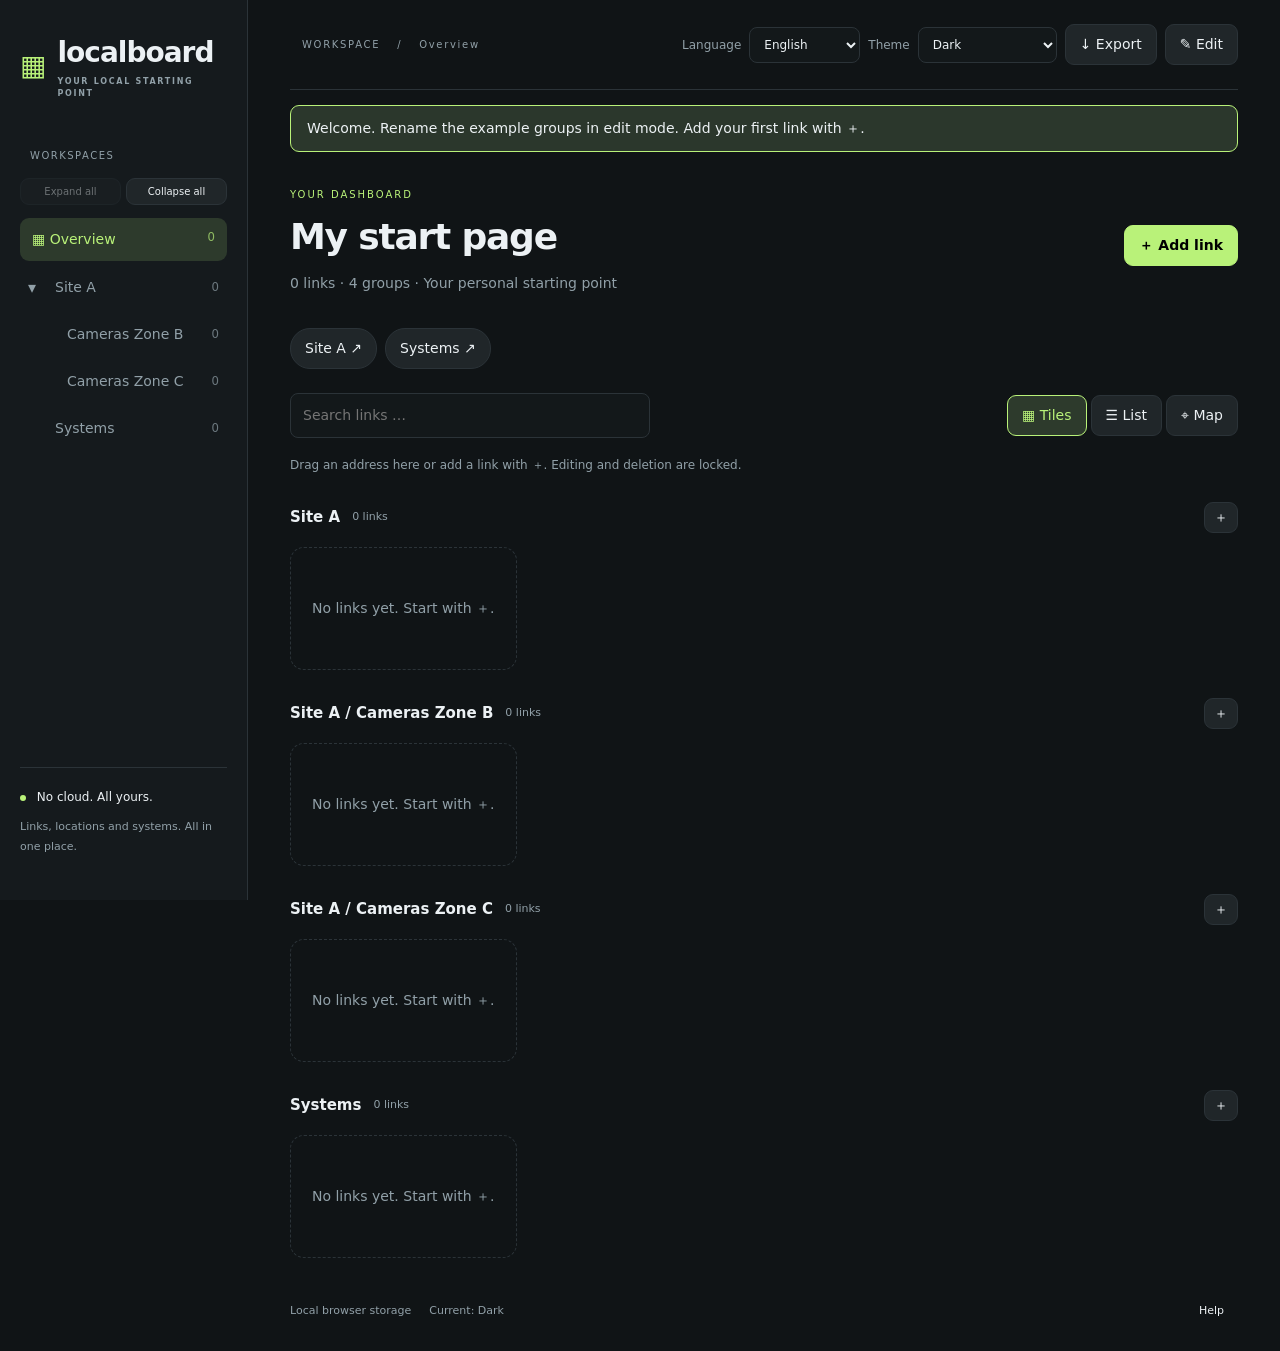
==== startpage.html @ a4283fe0 "feat: add customizable light/dark palettes and automatic theme scheduling Add an edit-mode appearanc" ====
<!doctype html>
<html lang="de"><head><meta charset="utf-8"><meta name="viewport" content="width=device-width,initial-scale=1"><meta name="referrer" content="no-referrer"><title>Localboard · Deine Startseite</title><style id="appStyle">:root{color-scheme:dark;--bg:#101416;--panel:#181e21;--line:#2b3338;--muted:#91a0a8;--accent:#b9f279;--text:#ecf1f4;--sidebar:#151a1d;--button:#1b2327;--hover:#283237;--on-accent:#000000;--danger:#ff9c9c;--selected:#243023;--input:#111719;--icon-bg:#2a3831;--notice-bg:#324329;--notice-text:#ecf1f4;--map:#181e21;--map-dot:#2b3338}*{box-sizing:border-box}body{margin:0;background:var(--bg);color:var(--text);font:14px/1.5 system-ui,-apple-system,Segoe UI,sans-serif}button,input,select{font:inherit}button,a,input,select{outline-offset:4px}button{border:1px solid var(--line);background:var(--button);color:var(--text);border-radius:9px;padding:9px 14px;cursor:pointer}button:hover{border-color:var(--muted);background:var(--hover)}button:disabled{opacity:.4;cursor:default}button.primary{background:var(--accent);border-color:var(--accent);color:var(--on-accent);font-weight:650}.danger{color:var(--danger)}a{color:inherit;text-decoration:none}aside{width:248px;position:fixed;inset:0 auto 0 0;background:var(--sidebar);border-right:1px solid var(--line);padding:32px 20px;display:flex;flex-direction:column}.brand{font-size:28px;font-weight:700;display:flex;gap:12px;align-items:center;color:var(--accent);letter-spacing:-1px}.brand span{color:var(--text)}.brand small{display:block;color:var(--muted);font-size:8px;letter-spacing:1.7px;margin-top:2px}.side-label{font-size:10px;letter-spacing:1.5px;color:var(--muted);margin:48px 10px 15px}nav{overflow:auto;flex:1}nav button{display:block;width:100%;text-align:left;background:none;border:0;margin:3px 0;padding:11px 12px;color:var(--muted)}nav button.active{color:var(--accent);background:var(--selected)}nav button small{float:right;opacity:.7}.wide{width:100%;margin-top:16px}.side-bottom{border-top:1px solid var(--line);padding-top:20px;margin-top:24px;font-size:12px}.side-bottom p{color:var(--muted);font-size:11px;line-height:1.8}.dot{display:inline-block;width:6px;height:6px;background:var(--accent);border-radius:50%;margin-right:7px}main{margin-left:248px;padding:0 42px;max-width:1900px}header{min-height:90px;border-bottom:1px solid var(--line);display:flex;align-items:center;justify-content:space-between;gap:12px}.breadcrumb{font-size:10px;letter-spacing:1.7px;color:var(--muted)}.breadcrumb span{margin-left:12px}.actions{display:flex;gap:8px}.heading{display:flex;justify-content:space-between;align-items:center;padding:35px 0 25px;gap:20px}.eyebrow{font-size:10px;letter-spacing:2px;color:var(--accent);margin:0 0 8px}h1{font-size:36px;letter-spacing:-1.2px;margin:0;font-weight:600}#subtitle{color:var(--muted);margin:9px 0}.tabs{display:flex;gap:8px;overflow:auto;margin-bottom:24px}.tabs:empty{display:none}.tabs button{white-space:nowrap;border-radius:20px}.toolbar{display:flex;align-items:center;gap:10px;flex-wrap:wrap}.toolbar input{max-width:360px;flex:1;min-width:150px}.views{display:flex;margin-left:auto;gap:4px}.views button.active{background:var(--selected);border-color:var(--accent);color:var(--accent)}input,select{background:var(--input);border:1px solid var(--line);border-radius:8px;padding:11px 12px;color:var(--text);width:100%}.hint{color:var(--muted);font-size:12px;margin:18px 0 26px}.group-head{display:flex;align-items:center;gap:12px;margin:28px 0 14px}.group-head h2{font-size:15px;margin:0;font-weight:550}.group-head span{font-size:11px;color:var(--muted)}.group-head button{padding:4px 9px;margin-left:auto}.cards{display:grid;grid-template-columns:repeat(auto-fill,minmax(220px,1fr));gap:14px}.card{position:relative;min-width:0;background:var(--panel);border:1px solid var(--line);border-radius:12px;transition:border-color .15s,transform .15s}.card:hover{border-color:var(--accent);transform:translateY(-2px)}.card>a{display:flex;align-items:center;gap:13px;padding:22px 18px;min-width:0}.icon{flex:none;width:42px;height:42px;border-radius:11px;background:var(--icon-bg);color:var(--accent);display:grid;place-items:center;font-size:20px;font-weight:600;overflow:hidden}.icon img{width:28px;height:28px;object-fit:contain}.card-text{min-width:0}.card strong{display:block;font-size:14px;font-weight:550;white-space:nowrap;overflow:hidden;text-overflow:ellipsis}.card small{color:var(--muted);font-size:11px;display:block;white-space:nowrap;overflow:hidden;text-overflow:ellipsis;max-width:220px}.card .edit-link{position:absolute;top:4px;right:4px;padding:2px 7px;font-size:11px;background:var(--button)}.list .cards{display:flex;flex-direction:column;gap:7px}.list .card>a{padding:12px 18px}.list .card-text{display:flex;align-items:center;justify-content:space-between;gap:25px;flex:1}.list .icon{width:32px;height:32px;font-size:16px}.list .icon img{width:23px;height:23px}.empty{border:1px dashed var(--line);border-radius:14px;padding:50px 20px;text-align:center;color:var(--muted)}.empty strong{display:block;color:var(--text);font-size:20px;margin-bottom:10px}footer{margin:36px 0 22px;display:flex;justify-content:space-between;align-items:center;color:var(--muted);font-size:11px}footer button{font-size:11px;background:none;border:0}#notice{background:var(--notice-bg);color:var(--notice-text);border:1px solid var(--accent);border-radius:9px;padding:12px 16px;margin-top:15px}body:not(.editing) .edit-only{display:none!important}body.editing #lock{background:var(--selected);color:var(--accent);border-color:var(--accent)}.map{position:relative;width:100%;aspect-ratio:16/9;min-height:320px;border:1px solid var(--line);border-radius:14px;background-color:var(--map);background-image:radial-gradient(var(--map-dot) 1px,transparent 1px);background-size:22px 22px;overflow:hidden}.map>img{width:100%;height:100%;object-fit:fill;position:absolute;inset:0;pointer-events:none}.map .card{position:absolute;width:170px;transform:translate(-50%,-50%);z-index:1}.map .card>a{padding:10px;gap:8px}.map .icon{width:28px;height:28px;font-size:14px}.map .icon img{width:24px;height:24px}.map .card strong{font-size:12px}.map .card small{max-width:110px;font-size:10px}.editing .map .card{touch-action:none;cursor:move}.map .card:focus-within{z-index:2}dialog{width:min(520px,calc(100% - 30px));background:var(--panel);color:var(--text);border:1px solid var(--line);border-radius:16px;padding:25px;max-height:90vh}dialog::backdrop{background:#000a;backdrop-filter:blur(4px)}.dialog-head{display:flex;justify-content:space-between;align-items:center;margin-bottom:22px}.dialog-head h2{margin:0;font-size:22px}.dialog-head button{padding:3px 10px;font-size:22px}label{display:block;margin:14px 0;color:var(--text);font-size:12px}label input,label select{display:block;margin-top:7px}label.check{display:flex;gap:10px;align-items:center}label.check input{width:auto;margin:0}.dialog-actions{display:flex;justify-content:flex-end;gap:8px;margin-top:24px;flex-wrap:wrap}#remove{margin-right:auto}.help p{color:var(--muted)}.help h3{font-size:14px}.drop-target{outline:2px dashed var(--accent);outline-offset:-4px}.note{font-size:12px;color:var(--muted)}@media(max-width:900px){aside{width:195px;padding:24px 12px}main{margin-left:195px;padding:0 22px}.heading{align-items:flex-start;flex-direction:column}header{align-items:flex-start;padding:20px 0;flex-direction:column}.brand{font-size:23px}}@media(max-width:600px){aside{position:static;width:auto;padding:18px}.brand{font-size:22px}.side-label,.side-bottom{display:none}nav{display:flex;overflow:auto;margin-top:15px}nav button{width:auto;white-space:nowrap;padding-left:12px!important}main{margin:0;padding:0 18px}.views{margin-left:0}.cards{grid-template-columns:1fr}.map{min-width:0;min-height:440px}.list .card-text{display:block}h1{font-size:30px}.toolbar>button{font-size:12px}}

/* Gruppenreihenfolge: Bedienung nur im Bearbeitungsmodus */
.group-row{display:flex;align-items:center;gap:3px;padding-left:calc(var(--depth)*12px)}
nav .group-select{display:flex;align-items:center;gap:6px;min-width:0;flex:1;width:auto;padding:10px 8px}
.group-select>span{overflow:hidden;text-overflow:ellipsis;white-space:nowrap}
.group-select>small{margin-left:auto;flex:none}
.group-order{display:flex;gap:2px;flex:none}
nav .group-order button{width:24px;padding:5px 0;text-align:center;border:1px solid var(--line);border-radius:6px;color:var(--text)}
nav .group-order button:disabled{opacity:.25}
@media(max-width:600px){.group-row{flex:none;padding-left:0}.group-select>span{max-width:150px}nav .group-order button{padding-left:0!important}}
/* Longer translated labels and the language picker must fit narrow layouts. */
header{flex-wrap:wrap;padding:15px 0}
.actions{flex-wrap:wrap;align-items:center;justify-content:flex-end}
.language-control{display:flex;align-items:center;gap:8px;margin:0;color:var(--muted)}
.language-control select{width:auto;max-width:160px;margin:0;padding:9px 10px}
.heading .primary{flex-shrink:0}
@media(max-width:900px){.actions{justify-content:flex-start}}
@media(max-width:600px){.views{flex-wrap:wrap}.language-control{font-size:11px}}

.title-row{display:flex;align-items:center;gap:14px;flex-wrap:wrap}
.title-row h1{overflow-wrap:anywhere;min-width:0}
.title-row button{font-size:12px}

/* Sidebar disclosure buttons stay usable in both locked and edit modes. */
.tree-tools{display:flex;gap:5px;flex-wrap:wrap;margin:0 0 10px}
.tree-tools button{font-size:10px;padding:5px 7px;flex:1}
nav .group-fold{flex:0 0 24px;width:24px;margin:0;padding:7px 0;text-align:center;color:var(--muted);font-size:16px}
.group-fold-spacer{flex:0 0 24px;width:24px}
nav .group-select.contains-active{box-shadow:inset 2px 0 var(--accent);color:var(--accent)}
@media(max-width:600px){.tree-tools{margin-top:12px;margin-bottom:0}.tree-tools button{flex:0 1 auto}nav .group-fold{padding-left:0!important}}

.footer-status{display:flex;gap:6px 18px;flex-wrap:wrap}
.settings-columns{display:grid;grid-template-columns:1fr 1fr;gap:12px}
.settings-buttons{display:flex;gap:8px;flex-wrap:wrap}
.color-row{display:grid;grid-template-columns:minmax(120px,1fr) 42px 104px;gap:10px;align-items:center;margin:9px 0}
.color-row label{margin:0}.color-row input[type=color]{padding:3px;height:38px;cursor:pointer}
.color-row input[type=text]{font-family:ui-monospace,monospace;padding:8px}
#contrastWarning{border-left:3px solid var(--danger);padding-left:10px;color:var(--text)}
@media(max-width:500px){.settings-columns{grid-template-columns:1fr}.color-row{grid-template-columns:minmax(80px,1fr) 36px 94px;gap:6px}}
</style></head>
<body><aside><a class="brand" href="#">▦ <span>localboard<small data-i18n="brandTag">DEIN LOKALER STARTPUNKT</small></span></a><div class="side-label" data-i18n="workspaces">ARBEITSBEREICHE</div><div class="tree-tools"><button type="button" id="expandAll" data-i18n="expandAll">Alle aufklappen</button><button type="button" id="collapseAll" data-i18n="collapseAll">Alle zuklappen</button></div><nav id="tree"></nav><button id="newGroup" data-i18n="newGroupButton" class="edit-only wide">＋ Gruppe / Tab</button><div class="side-bottom"><span class="dot"></span> <span data-i18n="cloudFree">Ohne Cloud. Bei dir.</span><p data-i18n="sideNote">Links, Standorte und Systeme. Alles an einem Ort.</p></div></aside>
<main><header><div class="breadcrumb"><span data-i18n="workspace">ARBEITSBEREICH</span> <span>/</span> <span id="crumb">Übersicht</span></div><div class="actions"><label class="language-control"><span data-i18n="language">Sprache</span><select id="language" data-i18n-label="language" aria-label="Sprache"></select></label><label class="language-control"><span data-i18n="themeMode">Darstellung</span><select id="themeMode" data-i18n-label="themeMode" aria-label="Darstellung"></select></label><button id="appearance" class="edit-only" data-i18n="appearance">Design</button><button id="export" data-i18n="exportButton">↓ Export</button><button id="import" data-i18n="importButton" class="edit-only">↑ Import</button><button id="lock">✎ Bearbeiten</button></div></header><div id="notice" role="status" hidden></div><section class="heading"><div><p class="eyebrow" data-i18n="dashboard">DEIN DASHBOARD</p><div class="title-row"><h1 id="title">Übersicht</h1><button id="editTitle" class="edit-only" data-i18n="editDashboardTitle">Titel bearbeiten</button></div><p id="subtitle"></p></div><button id="add" data-i18n="addLink" class="primary">＋ Link hinzufügen</button></section><div id="tabs" class="tabs"></div><div class="toolbar"><input id="search" data-i18n-placeholder="searchPlaceholder" data-i18n-label="searchLabel" type="search" placeholder="Links durchsuchen …" aria-label="Links durchsuchen"><div class="views"><button data-view="grid" data-i18n="grid">▦ Kacheln</button><button data-view="list" data-i18n="list">☰ Liste</button><button data-view="map" data-i18n="map">⌖ Karte</button></div><button id="groupEdit" data-i18n="editGroup" class="edit-only">Gruppe bearbeiten</button><button id="background" data-i18n="mapImage" class="edit-only">Kartenbild</button></div><p id="hint" class="hint"></p><div id="content"></div><footer><div class="footer-status"><span id="storage">Lokaler Browserspeicher</span><span id="themeStatus" aria-live="polite"></span></div><button id="help" data-i18n="help">Hinweise</button></footer></main>
<dialog id="modal"><form id="form"><div class="dialog-head"><h2 id="dialogTitle"></h2><button type="button" id="close" data-i18n-label="close" aria-label="Schließen">×</button></div><div id="fields"></div><div class="dialog-actions"><button type="button" id="remove" data-i18n="delete" class="danger" hidden>Löschen</button><button type="button" id="cancel" data-i18n="cancel">Abbrechen</button><button type="submit" class="primary" id="save" data-i18n="save">Speichern</button></div></form></dialog><input type="file" id="importFile" accept=".json,application/json" hidden><input type="file" id="mapFile" accept="image/png,image/jpeg,image/webp" hidden>
<script id="seed" type="application/json">null</script><script id="i18nCode">'use strict';
// Offline UI translations. Keep keys and named placeholders identical in all languages.
const LocalboardI18n = (() => {
const catalogs = {
  "de": {
    "pageTitle": "Localboard · Deine Startseite",
    "brandTag": "DEIN LOKALER STARTPUNKT",
    "workspaces": "ARBEITSBEREICHE",
    "workspace": "ARBEITSBEREICH",
    "cloudFree": "Ohne Cloud. Bei dir.",
    "sideNote": "Links, Standorte und Systeme. Alles an einem Ort.",
    "overview": "Übersicht",
    "dashboard": "DEIN DASHBOARD",
    "newGroupButton": "＋ Gruppe / Tab",
    "exportButton": "↓ Export",
    "importButton": "↑ Import",
    "editButton": "✎ Bearbeiten",
    "finishEditing": "✓ Bearbeiten beenden",
    "addLink": "＋ Link hinzufügen",
    "searchPlaceholder": "Links durchsuchen …",
    "searchLabel": "Links durchsuchen",
    "grid": "▦ Kacheln",
    "list": "☰ Liste",
    "map": "⌖ Karte",
    "editGroup": "Gruppe bearbeiten",
    "mapImage": "Kartenbild",
    "localStorage": "Lokaler Browserspeicher",
    "help": "Hinweise",
    "close": "Schließen",
    "delete": "Löschen",
    "cancel": "Abbrechen",
    "save": "Speichern",
    "language": "Sprache",
    "defaultTitle": "Meine Startseite",
    "siteA": "Standort A",
    "zoneB": "Kameras Zone B",
    "zoneC": "Kameras Zone C",
    "systems": "Systeme",
    "urlError": "Bitte eine HTTP-/HTTPS-Adresse ohne eingebettete Zugangsdaten eingeben.",
    "invalidFile": "Keine gültige Localboard-Datei (Version 1).",
    "invalidGroup": "Ungültige Gruppe.",
    "invalidMap": "Ungültiges Kartenbild.",
    "invalidHierarchy": "Ungültige Gruppenhierarchie.",
    "invalidLink": "Ungültiger Link.",
    "invalidIcon": "Ungültiges Icon.",
    "seedConflict": "Diese HTML-Datei enthält einen anderen Stand als dein Browserspeicher. Lokalen Stand behalten? Abbrechen lädt den Stand aus der HTML-Datei.",
    "storageReadError": "Browserspeicher nicht lesbar. Bitte vorhandene Daten exportieren / sichern.",
    "writeConflict": "Ein anderer Tab hat Daten geändert. Deine Änderungen sind nur im Arbeitsspeicher. Jetzt exportieren und anschließend neu laden.",
    "saved": "Lokal gespeichert · {time}",
    "storageWriteError": "Nicht dauerhaft gespeichert: Browserspeicher voll oder gesperrt. Bitte jetzt JSON oder HTML exportieren.",
    "memoryOnly": "Nur im Arbeitsspeicher – Export erforderlich",
    "moveUp": "{name} nach oben verschieben",
    "moveDown": "{name} nach unten verschieben",
    "summary": "{links} Links · {groups} Gruppen · Dein persönlicher Zugriffspunkt",
    "mapEditHint": "Links ziehen oder fokussieren und mit Pfeiltasten verschieben. Neue Links landen in der Mitte.",
    "mapHint": "Karte öffnen, Systeme erreichen. Zum Verschieben Bearbeiten aktivieren.",
    "dropHint": "Adresse hierher ziehen oder mit ＋ einen Link hinzufügen.",
    "sortHint": "Links lassen sich in ihrer Gruppe per Drag & Drop sortieren.",
    "lockedHint": "Änderungen und Löschen sind gesperrt.",
    "siteMap": "Standortkarte",
    "noSelectionLinks": "Noch keine Links in dieser Auswahl.",
    "linkCount": "{count} Links",
    "addToGroup": "Link in {name} hinzufügen",
    "emptyGroup": "Noch keine Links. Mit ＋ starten.",
    "emptyTitle": "Platz für deine Systeme.",
    "emptyHint": "Gruppe anlegen oder einen anderen Suchbegriff eingeben.",
    "editLink": "Link bearbeiten",
    "editNamed": "{name} bearbeiten",
    "moveWithKeys": "{name}; mit Pfeiltasten verschieben",
    "imageTypeError": "Bitte PNG, JPG oder WebP bis 20 MB auswählen.",
    "imageReadError": "Bild nicht lesbar.",
    "imageRatioError": "Bildformat zu schmal oder zu breit.",
    "createGroupFirst": "Bitte zuerst im Bearbeitungsmodus eine Gruppe anlegen.",
    "newLink": "Neuer Link",
    "name": "Name",
    "address": "Adresse",
    "group": "Gruppe",
    "loadFavicon": "Favicon direkt vom Zielserver laden",
    "faviconNote": "Lädt /favicon.ico ohne externen Icon-Dienst. Wenn nicht verfügbar, erscheint der Anfangsbuchstabe.",
    "customIcon": "Eigenes Icon (PNG, JPG, WebP)",
    "removeIcon": "Eigenes Icon entfernen",
    "mapPosition": "Kartenposition X / Y in Prozent",
    "xPosition": "X-Position",
    "yPosition": "Y-Position",
    "nameRequired": "Bitte einen Namen eingeben.",
    "deleteLinkConfirm": "Link „{name}“ wirklich löschen?",
    "newGroup": "Gruppe / Tab anlegen",
    "parentGroup": "Übergeordnete Gruppe",
    "noParent": "Keine · eigener Haupt-Tab",
    "groupNote": "Jede Gruppe ist einzeln aufrufbar. Untergruppen erscheinen als Tabs innerhalb ihrer übergeordneten Gruppe.",
    "deleteGroupConfirm": "„{name}“ mit {groups} Untergruppen und {links} Links löschen?",
    "editConfirm": "Bearbeitungsmodus aktivieren? Links und Gruppen können dann geändert oder gelöscht werden.",
    "mapNote": "Ein eigener Plan pro Gruppe. Das Seitenverhältnis bleibt erhalten; Icons werden prozentual positioniert.",
    "floorPlan": "Grundriss oder Karte",
    "removeBackground": "Vorhandenes Bild entfernen",
    "portableError": "Lokale Quelldateien konnten nicht gelesen werden. Nutze die gebündelte startpage.html für den HTML-Export.",
    "htmlExported": "HTML-Snapshot exportiert – enthält alle Links, eigenen Icons und Kartenbilder.",
    "exportDashboard": "Dashboard exportieren",
    "jsonNote": "JSON sichert alle Links, Gruppen, Ansichten, Positionen, Icons, Kartenbilder und die Sprache.",
    "jsonExport": "↓ JSON-Sicherung",
    "htmlNote": "HTML bündelt zusätzlich die Anwendung. Auf ein anderes Gerät kopieren und direkt öffnen.",
    "htmlExport": "↓ Portable HTML-Datei",
    "fileTooLarge": "Datei ist größer als 30 MB.",
    "importConfirm": "Aktuelles Dashboard durch {links} Links und {groups} Gruppen ersetzen? Vorher bei Bedarf exportieren.",
    "imported": "Dashboard importiert.",
    "importFailed": "Import fehlgeschlagen: {error}",
    "invalidJson": "Die Datei enthält kein gültiges JSON.",
    "operationFailed": "Vorgang fehlgeschlagen. Bitte erneut versuchen.",
    "noDropUrl": "Keine Webadresse erkannt. Bitte den ＋ Button verwenden.",
    "helpTitle": "Gut zu wissen",
    "helpStorageTitle": "Starten & speichern",
    "helpStorage": "Ohne Installation. Änderungen liegen in diesem Browserprofil. Nach Verschieben der HTML-Datei, Browserwechsel oder Löschen von Browserdaten kann dieser Speicher fehlen. Regelmäßig exportieren.",
    "helpSafetyTitle": "Schutz vor Fehlbedienung",
    "helpSafety": "Hinzufügen ist immer möglich. Ändern, Löschen, Kartenbearbeitung und Import erfordern den Bearbeitungsmodus. Dieser ist keine Anmeldung und kein Zugriffsschutz.",
    "helpNetworkTitle": "Netzlaufwerk",
    "helpNetwork": "HTML-Snapshot auf dem Netzlaufwerk bereitstellen. Andere Geräte öffnen diese Datei. Änderungen im Browser schreiben die Datei nicht zurück. Zum Verteilen erneut exportieren und die gemeinsame Datei ersetzen. Keine automatische Synchronisation oder gleichzeitige Bearbeitung.",
    "helpIconsTitle": "Icons & Kameras",
    "helpIcons": "Eigene Icons und Kartenbilder sind im Export enthalten. Favicons werden optional direkt beim Ziel abgerufen; das kann der Browser oder Zielserver blockieren. Kamera-Links öffnen die Weboberfläche, keine eingebetteten Live-Streams.",
    "helpUsageTitle": "Bedienung",
    "helpUsage": "Jede Gruppe ist ein Tab. Im Bearbeitungsmodus ordnen ↑ und ↓ die Gruppen ihrer Ebene. Untergruppen bleiben zugeordnet. Kartenlinks ziehen oder fokussieren und mit Pfeiltasten verschieben. X/Y sind auch im Link-Dialog editierbar. Die Sprache oben wählen; eigene Namen bleiben unverändert.",
    "otherTabChanged": "Dashboard in anderem Browser-Tab geändert. Vor weiterer Bearbeitung neu laden. Eigene ungesicherte Änderungen vorher exportieren.",
    "welcome": "Willkommen. Die Beispielgruppen kannst du im Bearbeitungsmodus umbenennen. Füge deinen ersten Link mit ＋ hinzu.",
    "editDashboardTitle": "Titel bearbeiten",
    "dashboardTitle": "Dashboard-Titel",
    "titleNote": "Leer lassen, um den Standardtitel der gewählten Sprache zu verwenden. Ein eigener Titel bleibt beim Sprachwechsel unverändert.",
    "expandGroup": "{name} aufklappen",
    "collapseGroup": "{name} zuklappen",
    "expandAll": "Alle aufklappen",
    "collapseAll": "Alle zuklappen",
    "appearance": "Design",
    "themeMode": "Darstellung",
    "themeDark": "Dunkel",
    "themeLight": "Hell",
    "themeSystem": "Betriebssystem",
    "themeSchedule": "Uhrzeit",
    "themeSolar": "Sonnenstand",
    "themeCurrent": "Aktuell: {theme}",
    "solarFallback": "Kein Standort: Uhrzeitplan wird verwendet.",
    "solarNeedsLocation": "Bitte zuerst unter Bearbeiten → Design einen Standort für den Sonnenmodus festlegen.",
    "previewNote": "Live-Vorschau der ausgewählten Farbpalette. Erst Speichern übernimmt die Änderungen. Abbrechen verwirft sie.",
    "editPalette": "Farbpalette bearbeiten",
    "colorBg": "Seitenhintergrund",
    "colorPanel": "Kacheln und Dialoge",
    "colorSidebar": "Seitenleiste",
    "colorText": "Schriftfarbe",
    "colorMuted": "Sekundäre Schriftfarbe",
    "colorAccent": "Akzentfarbe",
    "colorLine": "Rahmen und Trennlinien",
    "resetPalette": "Diese Farbpalette zurücksetzen",
    "contrastWarning": "Geringer Textkontrast: Einige Texte könnten schwer lesbar sein.",
    "lightAt": "Hell ab",
    "darkAt": "Dunkel ab",
    "scheduleNote": "Uhrzeiten beziehen sich auf die Zeitzone dieses Geräts. Die Umschaltung wird minütlich und beim Zurückkehren zum Dashboard geprüft.",
    "latitude": "Breitengrad (Nord + / Süd −)",
    "longitude": "Längengrad (Ost + / West −)",
    "useLocation": "Standort vom Browser übernehmen",
    "clearLocation": "Standort entfernen",
    "solarNote": "Sonnenstand wird näherungsweise lokal berechnet, ohne Wetterdienst. Koordinaten werden gespeichert und mitexportiert. Die Standortabfrage erfolgt nur auf Knopfdruck und kann eine Browserfreigabe benötigen.",
    "locationFailed": "Standort nicht verfügbar oder Zugriff abgelehnt. Bitte Koordinaten manuell eingeben.",
    "locationLoading": "Standort wird ermittelt …",
    "invalidColors": "Bitte gültige Farben im Format #RRGGBB eingeben.",
    "invalidSchedule": "Bitte zwei unterschiedliche, gültige Uhrzeiten auswählen.",
    "invalidLocation": "Bitte beide Koordinaten gültig eingeben oder beide Felder leeren. Für den Sonnenmodus ist ein Standort erforderlich."
  },
  "en": {
    "pageTitle": "Localboard · Your start page",
    "brandTag": "YOUR LOCAL STARTING POINT",
    "workspaces": "WORKSPACES",
    "workspace": "WORKSPACE",
    "cloudFree": "No cloud. All yours.",
    "sideNote": "Links, locations and systems. All in one place.",
    "overview": "Overview",
    "dashboard": "YOUR DASHBOARD",
    "newGroupButton": "＋ Group / tab",
    "exportButton": "↓ Export",
    "importButton": "↑ Import",
    "editButton": "✎ Edit",
    "finishEditing": "✓ Finish editing",
    "addLink": "＋ Add link",
    "searchPlaceholder": "Search links …",
    "searchLabel": "Search links",
    "grid": "▦ Tiles",
    "list": "☰ List",
    "map": "⌖ Map",
    "editGroup": "Edit group",
    "mapImage": "Map image",
    "localStorage": "Local browser storage",
    "help": "Help",
    "close": "Close",
    "delete": "Delete",
    "cancel": "Cancel",
    "save": "Save",
    "language": "Language",
    "defaultTitle": "My start page",
    "siteA": "Site A",
    "zoneB": "Cameras Zone B",
    "zoneC": "Cameras Zone C",
    "systems": "Systems",
    "urlError": "Enter an HTTP/HTTPS address without embedded credentials.",
    "invalidFile": "Not a valid Localboard file (format version 1).",
    "invalidGroup": "Invalid group.",
    "invalidMap": "Invalid map image.",
    "invalidHierarchy": "Invalid group hierarchy.",
    "invalidLink": "Invalid link.",
    "invalidIcon": "Invalid icon.",
    "seedConflict": "This HTML file differs from your browser’s saved version. Keep the local version? Cancel loads the version embedded in the HTML file.",
    "storageReadError": "Browser storage cannot be read. Please export or back up any available data.",
    "writeConflict": "Another tab changed the data. Your changes are only in memory. Export now, then reload.",
    "saved": "Saved locally · {time}",
    "storageWriteError": "Not saved permanently: browser storage is full or blocked. Export JSON or HTML now.",
    "memoryOnly": "Only in memory – export required",
    "moveUp": "Move {name} up",
    "moveDown": "Move {name} down",
    "summary": "{links} links · {groups} groups · Your personal starting point",
    "mapEditHint": "Drag links or focus them and use the arrow keys. New links start in the center.",
    "mapHint": "Open the map to access systems. Enable editing to move links.",
    "dropHint": "Drag an address here or add a link with ＋.",
    "sortHint": "Drag and drop links to reorder them within their group.",
    "lockedHint": "Editing and deletion are locked.",
    "siteMap": "Site map",
    "noSelectionLinks": "No links in this selection yet.",
    "linkCount": "{count} links",
    "addToGroup": "Add link to {name}",
    "emptyGroup": "No links yet. Start with ＋.",
    "emptyTitle": "Room for your systems.",
    "emptyHint": "Create a group or try another search term.",
    "editLink": "Edit link",
    "editNamed": "Edit {name}",
    "moveWithKeys": "{name}; move with arrow keys",
    "imageTypeError": "Choose a PNG, JPG or WebP image up to 20 MB.",
    "imageReadError": "Cannot read image.",
    "imageRatioError": "Image is too narrow or too wide.",
    "createGroupFirst": "Create a group in edit mode first.",
    "newLink": "New link",
    "name": "Name",
    "address": "Address",
    "group": "Group",
    "loadFavicon": "Load favicon directly from target server",
    "faviconNote": "Loads /favicon.ico without an external icon service. Falls back to the first letter if unavailable.",
    "customIcon": "Custom icon (PNG, JPG, WebP)",
    "removeIcon": "Remove custom icon",
    "mapPosition": "Map position X / Y as percentages",
    "xPosition": "X position",
    "yPosition": "Y position",
    "nameRequired": "Please enter a name.",
    "deleteLinkConfirm": "Delete the link “{name}”?",
    "newGroup": "Create group / tab",
    "parentGroup": "Parent group",
    "noParent": "None · separate top-level tab",
    "groupNote": "Each group can be opened separately. Subgroups appear as tabs within their parent group.",
    "deleteGroupConfirm": "Delete “{name}” with {groups} subgroups and {links} links?",
    "editConfirm": "Enable edit mode? Links and groups can then be changed or deleted.",
    "mapNote": "One map per group. Aspect ratio is preserved; icons use percentage positions.",
    "floorPlan": "Floor plan or map",
    "removeBackground": "Remove existing image",
    "portableError": "Cannot read local source files. Use the bundled startpage.html for HTML export.",
    "htmlExported": "HTML snapshot exported, including all links, custom icons and map images.",
    "exportDashboard": "Export dashboard",
    "jsonNote": "JSON backs up all links, groups, views, positions, icons, map images and the language.",
    "jsonExport": "↓ JSON backup",
    "htmlNote": "HTML also includes the application. Copy it to another device and open it directly.",
    "htmlExport": "↓ Portable HTML file",
    "fileTooLarge": "File exceeds 30 MB.",
    "importConfirm": "Replace the current dashboard with {links} links and {groups} groups? Export first if needed.",
    "imported": "Dashboard imported.",
    "importFailed": "Import failed: {error}",
    "invalidJson": "The file does not contain valid JSON.",
    "operationFailed": "Operation failed. Please try again.",
    "noDropUrl": "No web address detected. Please use the ＋ button.",
    "helpTitle": "Good to know",
    "helpStorageTitle": "Getting started & saving",
    "helpStorage": "No installation required. Changes are stored in this browser profile. Moving the HTML file, switching browsers or clearing browser data may make this storage unavailable. Export regularly.",
    "helpSafetyTitle": "Protection against mistakes",
    "helpSafety": "Adding links is always possible. Editing, deleting, map editing and importing require edit mode. This is not a login or access control.",
    "helpNetworkTitle": "Network share",
    "helpNetwork": "Place an HTML snapshot on a network share. Other devices open that file. Browser changes do not write back to it. Export again and replace the shared file to distribute updates. No automatic sync or simultaneous editing.",
    "helpIconsTitle": "Icons & cameras",
    "helpIcons": "Custom icons and map images are included in exports. Optional favicons are requested directly from the target; the browser or server may block them. Camera links open the web interface, not embedded live streams.",
    "helpUsageTitle": "Controls",
    "helpUsage": "Each group is a tab. In edit mode, ↑ and ↓ reorder groups within their level. Subgroups stay attached. Drag map links or focus them and use arrow keys. X/Y can also be edited in the link dialog. Choose a language at the top; custom names stay unchanged.",
    "otherTabChanged": "Dashboard changed in another browser tab. Reload before editing further. Export any unsaved changes first.",
    "welcome": "Welcome. Rename the example groups in edit mode. Add your first link with ＋.",
    "editDashboardTitle": "Edit title",
    "dashboardTitle": "Dashboard title",
    "titleNote": "Leave empty to use the default title in the selected language. A custom title stays unchanged when switching languages.",
    "expandGroup": "Expand {name}",
    "collapseGroup": "Collapse {name}",
    "expandAll": "Expand all",
    "collapseAll": "Collapse all",
    "appearance": "Appearance",
    "themeMode": "Theme",
    "themeDark": "Dark",
    "themeLight": "Light",
    "themeSystem": "System",
    "themeSchedule": "Schedule",
    "themeSolar": "Sunrise / sunset",
    "themeCurrent": "Current: {theme}",
    "solarFallback": "No location: using the time schedule.",
    "solarNeedsLocation": "First set a location under Edit → Appearance for solar mode.",
    "previewNote": "Live preview of the selected palette. Changes apply only when saved. Cancel discards them.",
    "editPalette": "Edit color palette",
    "colorBg": "Page background",
    "colorPanel": "Tiles and dialogs",
    "colorSidebar": "Sidebar",
    "colorText": "Text color",
    "colorMuted": "Secondary text",
    "colorAccent": "Accent color",
    "colorLine": "Borders and dividers",
    "resetPalette": "Reset this palette",
    "contrastWarning": "Low text contrast: some text may be difficult to read.",
    "lightAt": "Light from",
    "darkAt": "Dark from",
    "scheduleNote": "Times use this device’s time zone. Switching is checked every minute and when returning to the dashboard.",
    "latitude": "Latitude (north + / south −)",
    "longitude": "Longitude (east + / west −)",
    "useLocation": "Use browser location",
    "clearLocation": "Remove location",
    "solarNote": "Solar position is approximated locally without a weather service. Coordinates are saved and exported. Location is requested only on click and may require browser permission.",
    "locationFailed": "Location unavailable or access denied. Enter coordinates manually.",
    "locationLoading": "Finding location …",
    "invalidColors": "Enter valid colors in #RRGGBB format.",
    "invalidSchedule": "Choose two different valid times.",
    "invalidLocation": "Enter both valid coordinates or clear both fields. Solar mode requires a location."
  },
  "fr": {
    "pageTitle": "Localboard · Votre page d’accueil",
    "brandTag": "VOTRE POINT DE DÉPART LOCAL",
    "workspaces": "ESPACES DE TRAVAIL",
    "workspace": "ESPACE DE TRAVAIL",
    "cloudFree": "Sans cloud. Chez vous.",
    "sideNote": "Liens, sites et systèmes. Tout au même endroit.",
    "overview": "Vue d’ensemble",
    "dashboard": "VOTRE TABLEAU DE BORD",
    "newGroupButton": "＋ Groupe / onglet",
    "exportButton": "↓ Exporter",
    "importButton": "↑ Importer",
    "editButton": "✎ Modifier",
    "finishEditing": "✓ Terminer les modifications",
    "addLink": "＋ Ajouter un lien",
    "searchPlaceholder": "Rechercher des liens …",
    "searchLabel": "Rechercher des liens",
    "grid": "▦ Tuiles",
    "list": "☰ Liste",
    "map": "⌖ Carte",
    "editGroup": "Modifier le groupe",
    "mapImage": "Image de la carte",
    "localStorage": "Stockage local du navigateur",
    "help": "Aide",
    "close": "Fermer",
    "delete": "Supprimer",
    "cancel": "Annuler",
    "save": "Enregistrer",
    "language": "Langue",
    "defaultTitle": "Ma page d’accueil",
    "siteA": "Site A",
    "zoneB": "Caméras Zone B",
    "zoneC": "Caméras Zone C",
    "systems": "Systèmes",
    "urlError": "Saisissez une adresse HTTP/HTTPS sans identifiants intégrés.",
    "invalidFile": "Fichier Localboard non valide (format version 1).",
    "invalidGroup": "Groupe non valide.",
    "invalidMap": "Image de carte non valide.",
    "invalidHierarchy": "Hiérarchie de groupes non valide.",
    "invalidLink": "Lien non valide.",
    "invalidIcon": "Icône non valide.",
    "seedConflict": "Ce fichier HTML diffère de la version enregistrée dans le navigateur. Conserver la version locale ? Annuler charge la version du fichier HTML.",
    "storageReadError": "Impossible de lire le stockage du navigateur. Exportez ou sauvegardez les données disponibles.",
    "writeConflict": "Un autre onglet a modifié les données. Vos modifications sont uniquement en mémoire. Exportez puis rechargez.",
    "saved": "Enregistré localement · {time}",
    "storageWriteError": "Non enregistré durablement : stockage du navigateur plein ou bloqué. Exportez en JSON ou HTML maintenant.",
    "memoryOnly": "Uniquement en mémoire – export nécessaire",
    "moveUp": "Déplacer {name} vers le haut",
    "moveDown": "Déplacer {name} vers le bas",
    "summary": "{links} liens · {groups} groupes · Votre point d’accès personnel",
    "mapEditHint": "Faites glisser les liens ou sélectionnez-les puis utilisez les flèches. Les nouveaux liens apparaissent au centre.",
    "mapHint": "Accédez aux systèmes sur la carte. Activez le mode édition pour déplacer les liens.",
    "dropHint": "Glissez une adresse ici ou ajoutez un lien avec ＋.",
    "sortHint": "Réorganisez les liens dans leur groupe par glisser-déposer.",
    "lockedHint": "Modification et suppression verrouillées.",
    "siteMap": "Plan du site",
    "noSelectionLinks": "Aucun lien dans cette sélection.",
    "linkCount": "{count} liens",
    "addToGroup": "Ajouter un lien à {name}",
    "emptyGroup": "Aucun lien. Commencez avec ＋.",
    "emptyTitle": "Une place pour vos systèmes.",
    "emptyHint": "Créez un groupe ou essayez un autre terme de recherche.",
    "editLink": "Modifier le lien",
    "editNamed": "Modifier {name}",
    "moveWithKeys": "{name} ; déplacer avec les flèches",
    "imageTypeError": "Choisissez une image PNG, JPG ou WebP de 20 Mo maximum.",
    "imageReadError": "Impossible de lire l’image.",
    "imageRatioError": "Image trop étroite ou trop large.",
    "createGroupFirst": "Créez d’abord un groupe en mode édition.",
    "newLink": "Nouveau lien",
    "name": "Nom",
    "address": "Adresse",
    "group": "Groupe",
    "loadFavicon": "Charger le favicon depuis le serveur cible",
    "faviconNote": "Charge /favicon.ico sans service externe. Affiche la première lettre si indisponible.",
    "customIcon": "Icône personnalisée (PNG, JPG, WebP)",
    "removeIcon": "Supprimer l’icône personnalisée",
    "mapPosition": "Position X / Y sur la carte en pourcentage",
    "xPosition": "Position X",
    "yPosition": "Position Y",
    "nameRequired": "Veuillez saisir un nom.",
    "deleteLinkConfirm": "Supprimer le lien « {name} » ?",
    "newGroup": "Créer un groupe / onglet",
    "parentGroup": "Groupe parent",
    "noParent": "Aucun · onglet principal distinct",
    "groupNote": "Chaque groupe peut être ouvert séparément. Les sous-groupes apparaissent comme onglets dans leur groupe parent.",
    "deleteGroupConfirm": "Supprimer « {name} » avec {groups} sous-groupes et {links} liens ?",
    "editConfirm": "Activer le mode édition ? Les liens et groupes pourront être modifiés ou supprimés.",
    "mapNote": "Une carte par groupe. Les proportions sont conservées ; les icônes sont positionnées en pourcentage.",
    "floorPlan": "Plan ou carte",
    "removeBackground": "Supprimer l’image existante",
    "portableError": "Impossible de lire les sources locales. Utilisez le fichier autonome startpage.html pour l’export HTML.",
    "htmlExported": "Instantané HTML exporté avec tous les liens, icônes et cartes personnalisées.",
    "exportDashboard": "Exporter le tableau de bord",
    "jsonNote": "JSON sauvegarde liens, groupes, vues, positions, icônes, cartes et langue.",
    "jsonExport": "↓ Sauvegarde JSON",
    "htmlNote": "HTML inclut aussi l’application. Copiez-le sur un autre appareil et ouvrez-le directement.",
    "htmlExport": "↓ Fichier HTML portable",
    "fileTooLarge": "Le fichier dépasse 30 Mo.",
    "importConfirm": "Remplacer le tableau de bord par {links} liens et {groups} groupes ? Exportez d’abord si nécessaire.",
    "imported": "Tableau de bord importé.",
    "importFailed": "Échec de l’import : {error}",
    "invalidJson": "Le fichier ne contient pas de JSON valide.",
    "operationFailed": "Échec de l’opération. Veuillez réessayer.",
    "noDropUrl": "Aucune adresse web détectée. Utilisez le bouton ＋.",
    "helpTitle": "Bon à savoir",
    "helpStorageTitle": "Démarrage et sauvegarde",
    "helpStorage": "Aucune installation. Les modifications sont enregistrées dans ce profil de navigateur. Déplacer le fichier HTML, changer de navigateur ou effacer ses données peut rendre ce stockage indisponible. Exportez régulièrement.",
    "helpSafetyTitle": "Protection contre les erreurs",
    "helpSafety": "L’ajout est toujours possible. Modifier, supprimer, éditer les cartes et importer nécessitent le mode édition. Ce n’est ni une connexion ni un contrôle d’accès.",
    "helpNetworkTitle": "Partage réseau",
    "helpNetwork": "Placez un instantané HTML sur un partage réseau. Les autres appareils ouvrent ce fichier. Les modifications du navigateur ne le réécrivent pas. Exportez à nouveau et remplacez le fichier partagé pour diffuser les mises à jour. Pas de synchronisation automatique ni d’édition simultanée.",
    "helpIconsTitle": "Icônes et caméras",
    "helpIcons": "Les icônes et cartes personnalisées sont incluses dans les exports. Les favicons optionnels sont chargés depuis la cible ; le navigateur ou le serveur peut les bloquer. Les liens des caméras ouvrent leur interface web, pas des flux vidéo intégrés.",
    "helpUsageTitle": "Utilisation",
    "helpUsage": "Chaque groupe est un onglet. En mode édition, ↑ et ↓ réorganisent les groupes du même niveau. Les sous-groupes restent associés. Glissez les liens sur la carte ou sélectionnez-les et utilisez les flèches. X/Y sont aussi modifiables dans le dialogue du lien. Choisissez la langue en haut ; les noms personnalisés restent inchangés.",
    "otherTabChanged": "Le tableau de bord a changé dans un autre onglet. Rechargez avant de poursuivre. Exportez d’abord vos modifications non enregistrées.",
    "welcome": "Bienvenue. Renommez les groupes d’exemple en mode édition. Ajoutez votre premier lien avec ＋.",
    "editDashboardTitle": "Modifier le titre",
    "dashboardTitle": "Titre du tableau de bord",
    "titleNote": "Laissez vide pour utiliser le titre par défaut dans la langue sélectionnée. Un titre personnalisé reste inchangé lors du changement de langue.",
    "expandGroup": "Déplier {name}",
    "collapseGroup": "Replier {name}",
    "expandAll": "Tout déplier",
    "collapseAll": "Tout replier",
    "appearance": "Apparence",
    "themeMode": "Thème",
    "themeDark": "Sombre",
    "themeLight": "Clair",
    "themeSystem": "Système",
    "themeSchedule": "Horaires",
    "themeSolar": "Lever / coucher du soleil",
    "themeCurrent": "Actuel : {theme}",
    "solarFallback": "Aucun lieu : les horaires sont utilisés.",
    "solarNeedsLocation": "Définissez d’abord un lieu dans Modifier → Apparence pour le mode solaire.",
    "previewNote": "Aperçu de la palette sélectionnée. Enregistrer applique les modifications. Annuler les abandonne.",
    "editPalette": "Modifier la palette",
    "colorBg": "Fond de page",
    "colorPanel": "Tuiles et dialogues",
    "colorSidebar": "Barre latérale",
    "colorText": "Couleur du texte",
    "colorMuted": "Texte secondaire",
    "colorAccent": "Couleur d’accent",
    "colorLine": "Bordures et séparateurs",
    "resetPalette": "Réinitialiser cette palette",
    "contrastWarning": "Faible contraste : certains textes risquent d’être difficiles à lire.",
    "lightAt": "Clair à partir de",
    "darkAt": "Sombre à partir de",
    "scheduleNote": "Les horaires utilisent le fuseau de cet appareil. Vérification chaque minute et au retour sur le tableau de bord.",
    "latitude": "Latitude (nord + / sud −)",
    "longitude": "Longitude (est + / ouest −)",
    "useLocation": "Utiliser la position du navigateur",
    "clearLocation": "Supprimer la position",
    "solarNote": "La position solaire est estimée localement sans service météo. Les coordonnées sont enregistrées et exportées. La géolocalisation est demandée uniquement sur clic et peut nécessiter une autorisation.",
    "locationFailed": "Position indisponible ou accès refusé. Saisissez les coordonnées manuellement.",
    "locationLoading": "Recherche de la position …",
    "invalidColors": "Saisissez des couleurs au format #RRGGBB.",
    "invalidSchedule": "Choisissez deux horaires valides et différents.",
    "invalidLocation": "Saisissez deux coordonnées valides ou videz les deux champs. Le mode solaire nécessite un lieu."
  },
  "es": {
    "pageTitle": "Localboard · Tu página de inicio",
    "brandTag": "TU PUNTO DE PARTIDA LOCAL",
    "workspaces": "ESPACIOS DE TRABAJO",
    "workspace": "ESPACIO DE TRABAJO",
    "cloudFree": "Sin nube. Contigo.",
    "sideNote": "Enlaces, ubicaciones y sistemas. Todo en un lugar.",
    "overview": "Vista general",
    "dashboard": "TU PANEL",
    "newGroupButton": "＋ Grupo / pestaña",
    "exportButton": "↓ Exportar",
    "importButton": "↑ Importar",
    "editButton": "✎ Editar",
    "finishEditing": "✓ Terminar edición",
    "addLink": "＋ Añadir enlace",
    "searchPlaceholder": "Buscar enlaces …",
    "searchLabel": "Buscar enlaces",
    "grid": "▦ Mosaico",
    "list": "☰ Lista",
    "map": "⌖ Mapa",
    "editGroup": "Editar grupo",
    "mapImage": "Imagen del mapa",
    "localStorage": "Almacenamiento local del navegador",
    "help": "Ayuda",
    "close": "Cerrar",
    "delete": "Eliminar",
    "cancel": "Cancelar",
    "save": "Guardar",
    "language": "Idioma",
    "defaultTitle": "Mi página de inicio",
    "siteA": "Ubicación A",
    "zoneB": "Cámaras Zona B",
    "zoneC": "Cámaras Zona C",
    "systems": "Sistemas",
    "urlError": "Introduce una dirección HTTP/HTTPS sin credenciales integradas.",
    "invalidFile": "Archivo Localboard no válido (formato versión 1).",
    "invalidGroup": "Grupo no válido.",
    "invalidMap": "Imagen de mapa no válida.",
    "invalidHierarchy": "Jerarquía de grupos no válida.",
    "invalidLink": "Enlace no válido.",
    "invalidIcon": "Icono no válido.",
    "seedConflict": "Este HTML difiere de la versión guardada en el navegador. ¿Conservar la versión local? Cancelar carga la versión del archivo HTML.",
    "storageReadError": "No se puede leer el almacenamiento del navegador. Exporta o guarda los datos disponibles.",
    "writeConflict": "Otra pestaña modificó los datos. Tus cambios solo están en memoria. Exporta ahora y recarga.",
    "saved": "Guardado localmente · {time}",
    "storageWriteError": "No se ha guardado de forma permanente: almacenamiento lleno o bloqueado. Exporta JSON o HTML ahora.",
    "memoryOnly": "Solo en memoria – exportación necesaria",
    "moveUp": "Subir {name}",
    "moveDown": "Bajar {name}",
    "summary": "{links} enlaces · {groups} grupos · Tu punto de acceso personal",
    "mapEditHint": "Arrastra los enlaces o selecciónalos y usa las flechas. Los nuevos enlaces aparecen en el centro.",
    "mapHint": "Accede a los sistemas desde el mapa. Activa la edición para mover enlaces.",
    "dropHint": "Arrastra una dirección aquí o añade un enlace con ＋.",
    "sortHint": "Ordena los enlaces dentro de su grupo arrastrándolos.",
    "lockedHint": "La edición y la eliminación están bloqueadas.",
    "siteMap": "Plano de la ubicación",
    "noSelectionLinks": "Aún no hay enlaces en esta selección.",
    "linkCount": "{count} enlaces",
    "addToGroup": "Añadir enlace a {name}",
    "emptyGroup": "Aún no hay enlaces. Empieza con ＋.",
    "emptyTitle": "Espacio para tus sistemas.",
    "emptyHint": "Crea un grupo o prueba otro término de búsqueda.",
    "editLink": "Editar enlace",
    "editNamed": "Editar {name}",
    "moveWithKeys": "{name}; mover con las flechas",
    "imageTypeError": "Elige una imagen PNG, JPG o WebP de hasta 20 MB.",
    "imageReadError": "No se puede leer la imagen.",
    "imageRatioError": "La imagen es demasiado estrecha o ancha.",
    "createGroupFirst": "Primero crea un grupo en modo edición.",
    "newLink": "Nuevo enlace",
    "name": "Nombre",
    "address": "Dirección",
    "group": "Grupo",
    "loadFavicon": "Cargar el favicon desde el servidor de destino",
    "faviconNote": "Carga /favicon.ico sin servicio externo. Si no está disponible, muestra la primera letra.",
    "customIcon": "Icono personalizado (PNG, JPG, WebP)",
    "removeIcon": "Quitar icono personalizado",
    "mapPosition": "Posición X / Y en el mapa en porcentajes",
    "xPosition": "Posición X",
    "yPosition": "Posición Y",
    "nameRequired": "Introduce un nombre.",
    "deleteLinkConfirm": "¿Eliminar el enlace «{name}»?",
    "newGroup": "Crear grupo / pestaña",
    "parentGroup": "Grupo superior",
    "noParent": "Ninguno · pestaña principal independiente",
    "groupNote": "Cada grupo puede abrirse por separado. Los subgrupos aparecen como pestañas dentro de su grupo superior.",
    "deleteGroupConfirm": "¿Eliminar «{name}» con {groups} subgrupos y {links} enlaces?",
    "editConfirm": "¿Activar el modo edición? Se podrán modificar o eliminar enlaces y grupos.",
    "mapNote": "Un mapa por grupo. Se conserva la proporción; los iconos usan posiciones porcentuales.",
    "floorPlan": "Plano o mapa",
    "removeBackground": "Quitar imagen existente",
    "portableError": "No se pueden leer los archivos fuente locales. Usa el archivo autónomo startpage.html para exportar HTML.",
    "htmlExported": "Instantánea HTML exportada con todos los enlaces, iconos y mapas personalizados.",
    "exportDashboard": "Exportar panel",
    "jsonNote": "JSON guarda enlaces, grupos, vistas, posiciones, iconos, mapas e idioma.",
    "jsonExport": "↓ Copia de seguridad JSON",
    "htmlNote": "HTML incluye también la aplicación. Cópialo a otro dispositivo y ábrelo directamente.",
    "htmlExport": "↓ Archivo HTML portátil",
    "fileTooLarge": "El archivo supera los 30 MB.",
    "importConfirm": "¿Reemplazar el panel actual por {links} enlaces y {groups} grupos? Exporta antes si es necesario.",
    "imported": "Panel importado.",
    "importFailed": "Error al importar: {error}",
    "invalidJson": "El archivo no contiene JSON válido.",
    "operationFailed": "La operación ha fallado. Inténtalo de nuevo.",
    "noDropUrl": "No se detectó una dirección web. Usa el botón ＋.",
    "helpTitle": "Información útil",
    "helpStorageTitle": "Inicio y guardado",
    "helpStorage": "Sin instalación. Los cambios se guardan en este perfil del navegador. Mover el HTML, cambiar de navegador o borrar sus datos puede hacer que este almacenamiento deje de estar disponible. Exporta periódicamente.",
    "helpSafetyTitle": "Protección contra errores",
    "helpSafety": "Siempre puedes añadir enlaces. Modificar, eliminar, editar mapas e importar requiere el modo edición. No es un inicio de sesión ni un control de acceso.",
    "helpNetworkTitle": "Unidad de red",
    "helpNetwork": "Coloca una instantánea HTML en una unidad de red. Otros dispositivos abren ese archivo. Los cambios del navegador no se escriben en él. Vuelve a exportar y reemplaza el archivo compartido para distribuir cambios. Sin sincronización automática ni edición simultánea.",
    "helpIconsTitle": "Iconos y cámaras",
    "helpIcons": "Los iconos y mapas personalizados se incluyen en las exportaciones. Los favicons opcionales se solicitan al destino; el navegador o servidor puede bloquearlos. Los enlaces de cámaras abren su interfaz web, no vídeos en directo integrados.",
    "helpUsageTitle": "Uso",
    "helpUsage": "Cada grupo es una pestaña. En modo edición, ↑ y ↓ ordenan los grupos del mismo nivel. Los subgrupos permanecen asociados. Arrastra los enlaces del mapa o selecciónalos y usa las flechas. X/Y también se editan en el diálogo del enlace. Elige el idioma arriba; los nombres propios no cambian.",
    "otherTabChanged": "El panel cambió en otra pestaña. Recarga antes de seguir editando. Exporta primero los cambios sin guardar.",
    "welcome": "Bienvenido. Renombra los grupos de ejemplo en modo edición. Añade tu primer enlace con ＋.",
    "editDashboardTitle": "Editar título",
    "dashboardTitle": "Título del panel",
    "titleNote": "Déjalo vacío para usar el título predeterminado del idioma seleccionado. Un título personalizado no cambia al cambiar de idioma.",
    "expandGroup": "Expandir {name}",
    "collapseGroup": "Contraer {name}",
    "expandAll": "Expandir todo",
    "collapseAll": "Contraer todo",
    "appearance": "Apariencia",
    "themeMode": "Tema",
    "themeDark": "Oscuro",
    "themeLight": "Claro",
    "themeSystem": "Sistema",
    "themeSchedule": "Horario",
    "themeSolar": "Salida / puesta del sol",
    "themeCurrent": "Actual: {theme}",
    "solarFallback": "Sin ubicación: se usa el horario.",
    "solarNeedsLocation": "Primero configura una ubicación en Editar → Apariencia para el modo solar.",
    "previewNote": "Vista previa de la paleta seleccionada. Guardar aplica los cambios. Cancelar los descarta.",
    "editPalette": "Editar paleta",
    "colorBg": "Fondo de página",
    "colorPanel": "Mosaicos y diálogos",
    "colorSidebar": "Barra lateral",
    "colorText": "Color del texto",
    "colorMuted": "Texto secundario",
    "colorAccent": "Color de acento",
    "colorLine": "Bordes y separadores",
    "resetPalette": "Restablecer esta paleta",
    "contrastWarning": "Contraste bajo: algunos textos pueden ser difíciles de leer.",
    "lightAt": "Claro desde",
    "darkAt": "Oscuro desde",
    "scheduleNote": "Se usa la zona horaria del dispositivo. Se comprueba cada minuto y al volver al panel.",
    "latitude": "Latitud (norte + / sur −)",
    "longitude": "Longitud (este + / oeste −)",
    "useLocation": "Usar ubicación del navegador",
    "clearLocation": "Quitar ubicación",
    "solarNote": "La posición solar se calcula aproximadamente de forma local, sin servicio meteorológico. Las coordenadas se guardan y exportan. La ubicación solo se solicita al pulsar y puede requerir permiso.",
    "locationFailed": "Ubicación no disponible o acceso denegado. Introduce las coordenadas manualmente.",
    "locationLoading": "Buscando ubicación …",
    "invalidColors": "Introduce colores válidos en formato #RRGGBB.",
    "invalidSchedule": "Elige dos horas válidas y diferentes.",
    "invalidLocation": "Introduce ambas coordenadas válidas o vacía ambos campos. El modo solar requiere ubicación."
  },
  "it": {
    "pageTitle": "Localboard · La tua pagina iniziale",
    "brandTag": "IL TUO PUNTO DI PARTENZA LOCALE",
    "workspaces": "AREE DI LAVORO",
    "workspace": "AREA DI LAVORO",
    "cloudFree": "Senza cloud. Da te.",
    "sideNote": "Link, sedi e sistemi. Tutto in un unico posto.",
    "overview": "Panoramica",
    "dashboard": "LA TUA DASHBOARD",
    "newGroupButton": "＋ Gruppo / scheda",
    "exportButton": "↓ Esporta",
    "importButton": "↑ Importa",
    "editButton": "✎ Modifica",
    "finishEditing": "✓ Termina modifica",
    "addLink": "＋ Aggiungi link",
    "searchPlaceholder": "Cerca link …",
    "searchLabel": "Cerca link",
    "grid": "▦ Riquadri",
    "list": "☰ Elenco",
    "map": "⌖ Mappa",
    "editGroup": "Modifica gruppo",
    "mapImage": "Immagine della mappa",
    "localStorage": "Memoria locale del browser",
    "help": "Aiuto",
    "close": "Chiudi",
    "delete": "Elimina",
    "cancel": "Annulla",
    "save": "Salva",
    "language": "Lingua",
    "defaultTitle": "La mia pagina iniziale",
    "siteA": "Sede A",
    "zoneB": "Telecamere Zona B",
    "zoneC": "Telecamere Zona C",
    "systems": "Sistemi",
    "urlError": "Inserisci un indirizzo HTTP/HTTPS senza credenziali incorporate.",
    "invalidFile": "File Localboard non valido (formato versione 1).",
    "invalidGroup": "Gruppo non valido.",
    "invalidMap": "Immagine della mappa non valida.",
    "invalidHierarchy": "Gerarchia dei gruppi non valida.",
    "invalidLink": "Link non valido.",
    "invalidIcon": "Icona non valida.",
    "seedConflict": "Questo HTML è diverso dalla versione salvata nel browser. Mantenere la versione locale? Annulla carica la versione nel file HTML.",
    "storageReadError": "Impossibile leggere la memoria del browser. Esporta o salva i dati disponibili.",
    "writeConflict": "Un’altra scheda ha modificato i dati. Le tue modifiche sono solo in memoria. Esporta ora e ricarica.",
    "saved": "Salvato localmente · {time}",
    "storageWriteError": "Non salvato in modo permanente: memoria del browser piena o bloccata. Esporta subito JSON o HTML.",
    "memoryOnly": "Solo in memoria – esportazione necessaria",
    "moveUp": "Sposta {name} in alto",
    "moveDown": "Sposta {name} in basso",
    "summary": "{links} link · {groups} gruppi · Il tuo punto di accesso personale",
    "mapEditHint": "Trascina i link o selezionali e usa i tasti freccia. I nuovi link appaiono al centro.",
    "mapHint": "Accedi ai sistemi dalla mappa. Attiva la modifica per spostare i link.",
    "dropHint": "Trascina qui un indirizzo o aggiungi un link con ＋.",
    "sortHint": "Riordina i link nel gruppo trascinandoli.",
    "lockedHint": "Modifica ed eliminazione bloccate.",
    "siteMap": "Planimetria della sede",
    "noSelectionLinks": "Nessun link in questa selezione.",
    "linkCount": "{count} link",
    "addToGroup": "Aggiungi link a {name}",
    "emptyGroup": "Nessun link. Inizia con ＋.",
    "emptyTitle": "Spazio per i tuoi sistemi.",
    "emptyHint": "Crea un gruppo o prova un altro termine di ricerca.",
    "editLink": "Modifica link",
    "editNamed": "Modifica {name}",
    "moveWithKeys": "{name}; sposta con i tasti freccia",
    "imageTypeError": "Scegli un’immagine PNG, JPG o WebP fino a 20 MB.",
    "imageReadError": "Impossibile leggere l’immagine.",
    "imageRatioError": "L’immagine è troppo stretta o troppo larga.",
    "createGroupFirst": "Crea prima un gruppo in modalità modifica.",
    "newLink": "Nuovo link",
    "name": "Nome",
    "address": "Indirizzo",
    "group": "Gruppo",
    "loadFavicon": "Carica la favicon dal server di destinazione",
    "faviconNote": "Carica /favicon.ico senza servizi esterni. Se non disponibile, mostra la prima lettera.",
    "customIcon": "Icona personalizzata (PNG, JPG, WebP)",
    "removeIcon": "Rimuovi icona personalizzata",
    "mapPosition": "Posizione X / Y sulla mappa in percentuale",
    "xPosition": "Posizione X",
    "yPosition": "Posizione Y",
    "nameRequired": "Inserisci un nome.",
    "deleteLinkConfirm": "Eliminare il link «{name}»?",
    "newGroup": "Crea gruppo / scheda",
    "parentGroup": "Gruppo padre",
    "noParent": "Nessuno · scheda principale separata",
    "groupNote": "Ogni gruppo può essere aperto separatamente. I sottogruppi appaiono come schede nel gruppo padre.",
    "deleteGroupConfirm": "Eliminare «{name}» con {groups} sottogruppi e {links} link?",
    "editConfirm": "Attivare la modalità modifica? Sarà possibile modificare o eliminare link e gruppi.",
    "mapNote": "Una mappa per gruppo. Le proporzioni sono mantenute; le icone usano posizioni percentuali.",
    "floorPlan": "Planimetria o mappa",
    "removeBackground": "Rimuovi immagine esistente",
    "portableError": "Impossibile leggere i sorgenti locali. Usa il file autonomo startpage.html per esportare HTML.",
    "htmlExported": "Istantanea HTML esportata con tutti i link, le icone e le mappe personalizzate.",
    "exportDashboard": "Esporta dashboard",
    "jsonNote": "JSON salva link, gruppi, viste, posizioni, icone, mappe e lingua.",
    "jsonExport": "↓ Backup JSON",
    "htmlNote": "HTML include anche l’applicazione. Copialo su un altro dispositivo e aprilo direttamente.",
    "htmlExport": "↓ File HTML portatile",
    "fileTooLarge": "Il file supera i 30 MB.",
    "importConfirm": "Sostituire la dashboard attuale con {links} link e {groups} gruppi? Esporta prima se necessario.",
    "imported": "Dashboard importata.",
    "importFailed": "Importazione non riuscita: {error}",
    "invalidJson": "Il file non contiene JSON valido.",
    "operationFailed": "Operazione non riuscita. Riprova.",
    "noDropUrl": "Nessun indirizzo web rilevato. Usa il pulsante ＋.",
    "helpTitle": "Da sapere",
    "helpStorageTitle": "Avvio e salvataggio",
    "helpStorage": "Nessuna installazione. Le modifiche sono salvate in questo profilo del browser. Spostare il file HTML, cambiare browser o cancellarne i dati può rendere la memoria indisponibile. Esporta regolarmente.",
    "helpSafetyTitle": "Protezione dagli errori",
    "helpSafety": "L’aggiunta è sempre possibile. Modifica, eliminazione, modifica delle mappe e importazione richiedono la modalità modifica. Non è un accesso autenticato né un controllo degli accessi.",
    "helpNetworkTitle": "Unità di rete",
    "helpNetwork": "Salva un’istantanea HTML su un’unità di rete. Gli altri dispositivi aprono quel file. Le modifiche nel browser non lo riscrivono. Esporta di nuovo e sostituisci il file condiviso per distribuire gli aggiornamenti. Nessuna sincronizzazione automatica o modifica simultanea.",
    "helpIconsTitle": "Icone e telecamere",
    "helpIcons": "Icone e mappe personalizzate sono incluse nelle esportazioni. Le favicon facoltative sono richieste al server di destinazione; il browser o il server possono bloccarle. I link alle telecamere aprono l’interfaccia web, non flussi video incorporati.",
    "helpUsageTitle": "Utilizzo",
    "helpUsage": "Ogni gruppo è una scheda. In modalità modifica, ↑ e ↓ riordinano i gruppi dello stesso livello. I sottogruppi restano associati. Trascina i link sulla mappa o selezionali e usa le frecce. X/Y sono modificabili anche nel dialogo del link. Scegli la lingua in alto; i nomi personalizzati non cambiano.",
    "otherTabChanged": "La dashboard è cambiata in un’altra scheda. Ricarica prima di continuare. Esporta prima le modifiche non salvate.",
    "welcome": "Benvenuto. Rinomina i gruppi di esempio in modalità modifica. Aggiungi il tuo primo link con ＋.",
    "editDashboardTitle": "Modifica titolo",
    "dashboardTitle": "Titolo della dashboard",
    "titleNote": "Lascia vuoto per usare il titolo predefinito nella lingua selezionata. Un titolo personalizzato non cambia quando cambi lingua.",
    "expandGroup": "Espandi {name}",
    "collapseGroup": "Comprimi {name}",
    "expandAll": "Espandi tutto",
    "collapseAll": "Comprimi tutto",
    "appearance": "Aspetto",
    "themeMode": "Tema",
    "themeDark": "Scuro",
    "themeLight": "Chiaro",
    "themeSystem": "Sistema",
    "themeSchedule": "Orario",
    "themeSolar": "Alba / tramonto",
    "themeCurrent": "Attuale: {theme}",
    "solarFallback": "Nessuna posizione: viene usato l’orario.",
    "solarNeedsLocation": "Imposta prima una posizione in Modifica → Aspetto per la modalità solare.",
    "previewNote": "Anteprima della palette selezionata. Salva applica le modifiche. Annulla le scarta.",
    "editPalette": "Modifica palette",
    "colorBg": "Sfondo pagina",
    "colorPanel": "Riquadri e finestre",
    "colorSidebar": "Barra laterale",
    "colorText": "Colore del testo",
    "colorMuted": "Testo secondario",
    "colorAccent": "Colore di accento",
    "colorLine": "Bordi e separatori",
    "resetPalette": "Ripristina questa palette",
    "contrastWarning": "Contrasto basso: alcuni testi potrebbero essere difficili da leggere.",
    "lightAt": "Chiaro dalle",
    "darkAt": "Scuro dalle",
    "scheduleNote": "Gli orari usano il fuso del dispositivo. Controllo ogni minuto e al ritorno alla dashboard.",
    "latitude": "Latitudine (nord + / sud −)",
    "longitude": "Longitudine (est + / ovest −)",
    "useLocation": "Usa posizione del browser",
    "clearLocation": "Rimuovi posizione",
    "solarNote": "La posizione solare è stimata localmente senza servizi meteo. Le coordinate sono salvate ed esportate. La posizione viene richiesta solo al clic e può richiedere il permesso del browser.",
    "locationFailed": "Posizione non disponibile o accesso negato. Inserisci le coordinate manualmente.",
    "locationLoading": "Ricerca posizione …",
    "invalidColors": "Inserisci colori validi nel formato #RRGGBB.",
    "invalidSchedule": "Scegli due orari validi e diversi.",
    "invalidLocation": "Inserisci entrambe le coordinate valide o svuota entrambi i campi. La modalità solare richiede una posizione."
  },
  "nl": {
    "pageTitle": "Localboard · Jouw startpagina",
    "brandTag": "JOUW LOKALE STARTPUNT",
    "workspaces": "WERKRUIMTEN",
    "workspace": "WERKRUIMTE",
    "cloudFree": "Zonder cloud. Bij jou.",
    "sideNote": "Links, locaties en systemen. Alles op één plek.",
    "overview": "Overzicht",
    "dashboard": "JOUW DASHBOARD",
    "newGroupButton": "＋ Groep / tabblad",
    "exportButton": "↓ Exporteren",
    "importButton": "↑ Importeren",
    "editButton": "✎ Bewerken",
    "finishEditing": "✓ Bewerken voltooien",
    "addLink": "＋ Link toevoegen",
    "searchPlaceholder": "Links zoeken …",
    "searchLabel": "Links zoeken",
    "grid": "▦ Tegels",
    "list": "☰ Lijst",
    "map": "⌖ Kaart",
    "editGroup": "Groep bewerken",
    "mapImage": "Kaartafbeelding",
    "localStorage": "Lokale browseropslag",
    "help": "Help",
    "close": "Sluiten",
    "delete": "Verwijderen",
    "cancel": "Annuleren",
    "save": "Opslaan",
    "language": "Taal",
    "defaultTitle": "Mijn startpagina",
    "siteA": "Locatie A",
    "zoneB": "Camera’s Zone B",
    "zoneC": "Camera’s Zone C",
    "systems": "Systemen",
    "urlError": "Voer een HTTP/HTTPS-adres zonder ingesloten inloggegevens in.",
    "invalidFile": "Geen geldig Localboard-bestand (formaatversie 1).",
    "invalidGroup": "Ongeldige groep.",
    "invalidMap": "Ongeldige kaartafbeelding.",
    "invalidHierarchy": "Ongeldige groepshiërarchie.",
    "invalidLink": "Ongeldige link.",
    "invalidIcon": "Ongeldig pictogram.",
    "seedConflict": "Dit HTML-bestand wijkt af van de opgeslagen browserversie. Lokale versie behouden? Annuleren laadt de versie uit het HTML-bestand.",
    "storageReadError": "Browseropslag kan niet worden gelezen. Exporteer of bewaar de beschikbare gegevens.",
    "writeConflict": "Een ander tabblad heeft de gegevens gewijzigd. Jouw wijzigingen staan alleen in het geheugen. Exporteer nu en laad opnieuw.",
    "saved": "Lokaal opgeslagen · {time}",
    "storageWriteError": "Niet permanent opgeslagen: browseropslag is vol of geblokkeerd. Exporteer nu JSON of HTML.",
    "memoryOnly": "Alleen in geheugen – exporteren vereist",
    "moveUp": "{name} omhoog verplaatsen",
    "moveDown": "{name} omlaag verplaatsen",
    "summary": "{links} links · {groups} groepen · Jouw persoonlijke startpunt",
    "mapEditHint": "Sleep links of geef ze focus en gebruik de pijltoetsen. Nieuwe links verschijnen in het midden.",
    "mapHint": "Open systemen via de kaart. Schakel bewerken in om links te verplaatsen.",
    "dropHint": "Sleep een adres hierheen of voeg een link toe met ＋.",
    "sortHint": "Sorteer links binnen hun groep door ze te verslepen.",
    "lockedHint": "Bewerken en verwijderen zijn vergrendeld.",
    "siteMap": "Locatiekaart",
    "noSelectionLinks": "Nog geen links in deze selectie.",
    "linkCount": "{count} links",
    "addToGroup": "Link toevoegen aan {name}",
    "emptyGroup": "Nog geen links. Begin met ＋.",
    "emptyTitle": "Ruimte voor jouw systemen.",
    "emptyHint": "Maak een groep of probeer een andere zoekterm.",
    "editLink": "Link bewerken",
    "editNamed": "{name} bewerken",
    "moveWithKeys": "{name}; verplaatsen met pijltoetsen",
    "imageTypeError": "Kies een PNG-, JPG- of WebP-afbeelding tot 20 MB.",
    "imageReadError": "Afbeelding kan niet worden gelezen.",
    "imageRatioError": "Afbeelding is te smal of te breed.",
    "createGroupFirst": "Maak eerst een groep in de bewerkingsmodus.",
    "newLink": "Nieuwe link",
    "name": "Naam",
    "address": "Adres",
    "group": "Groep",
    "loadFavicon": "Favicon rechtstreeks van de doelserver laden",
    "faviconNote": "Laadt /favicon.ico zonder externe dienst. Toont de eerste letter als het pictogram ontbreekt.",
    "customIcon": "Eigen pictogram (PNG, JPG, WebP)",
    "removeIcon": "Eigen pictogram verwijderen",
    "mapPosition": "Kaartpositie X / Y in procenten",
    "xPosition": "X-positie",
    "yPosition": "Y-positie",
    "nameRequired": "Voer een naam in.",
    "deleteLinkConfirm": "Link ‘{name}’ verwijderen?",
    "newGroup": "Groep / tabblad maken",
    "parentGroup": "Bovenliggende groep",
    "noParent": "Geen · apart hoofdtabblad",
    "groupNote": "Elke groep kan apart worden geopend. Subgroepen verschijnen als tabbladen binnen hun bovenliggende groep.",
    "deleteGroupConfirm": "‘{name}’ met {groups} subgroepen en {links} links verwijderen?",
    "editConfirm": "Bewerkingsmodus inschakelen? Links en groepen kunnen dan worden gewijzigd of verwijderd.",
    "mapNote": "Eén kaart per groep. De beeldverhouding blijft behouden; pictogrammen worden procentueel geplaatst.",
    "floorPlan": "Plattegrond of kaart",
    "removeBackground": "Bestaande afbeelding verwijderen",
    "portableError": "Lokale bronbestanden kunnen niet worden gelezen. Gebruik de gebundelde startpage.html voor HTML-export.",
    "htmlExported": "HTML-momentopname geëxporteerd, inclusief alle links, eigen pictogrammen en kaarten.",
    "exportDashboard": "Dashboard exporteren",
    "jsonNote": "JSON bewaart alle links, groepen, weergaven, posities, pictogrammen, kaarten en de taal.",
    "jsonExport": "↓ JSON-back-up",
    "htmlNote": "HTML bevat ook de toepassing. Kopieer het naar een ander apparaat en open het direct.",
    "htmlExport": "↓ Draagbaar HTML-bestand",
    "fileTooLarge": "Bestand is groter dan 30 MB.",
    "importConfirm": "Huidig dashboard vervangen door {links} links en {groups} groepen? Exporteer eerst indien nodig.",
    "imported": "Dashboard geïmporteerd.",
    "importFailed": "Import mislukt: {error}",
    "invalidJson": "Het bestand bevat geen geldige JSON.",
    "operationFailed": "Bewerking mislukt. Probeer het opnieuw.",
    "noDropUrl": "Geen webadres herkend. Gebruik de knop ＋.",
    "helpTitle": "Goed om te weten",
    "helpStorageTitle": "Starten en opslaan",
    "helpStorage": "Geen installatie nodig. Wijzigingen staan in dit browserprofiel. Na verplaatsen van het HTML-bestand, wisselen van browser of wissen van browsergegevens kan deze opslag ontbreken. Exporteer regelmatig.",
    "helpSafetyTitle": "Bescherming tegen vergissingen",
    "helpSafety": "Toevoegen kan altijd. Bewerken, verwijderen, kaarten aanpassen en importeren vereisen de bewerkingsmodus. Dit is geen aanmelding of toegangsbeveiliging.",
    "helpNetworkTitle": "Netwerkschijf",
    "helpNetwork": "Plaats een HTML-momentopname op een netwerkschijf. Andere apparaten openen dat bestand. Browserwijzigingen worden niet teruggeschreven. Exporteer opnieuw en vervang het gedeelde bestand om updates te verspreiden. Geen automatische synchronisatie of gelijktijdige bewerking.",
    "helpIconsTitle": "Pictogrammen en camera’s",
    "helpIcons": "Eigen pictogrammen en kaarten zijn opgenomen in exports. Optionele favicons worden rechtstreeks bij het doel opgevraagd; de browser of server kan ze blokkeren. Cameralinks openen de webinterface, geen ingesloten livestreams.",
    "helpUsageTitle": "Bediening",
    "helpUsage": "Elke groep is een tabblad. In bewerkingsmodus sorteren ↑ en ↓ groepen op hetzelfde niveau. Subgroepen blijven gekoppeld. Sleep kaartlinks of geef ze focus en gebruik de pijltoetsen. X/Y zijn ook aanpasbaar in het linkvenster. Kies bovenaan een taal; eigen namen blijven ongewijzigd.",
    "otherTabChanged": "Dashboard gewijzigd in een ander tabblad. Laad opnieuw voordat je verder bewerkt. Exporteer eerst niet-opgeslagen wijzigingen.",
    "welcome": "Welkom. Hernoem de voorbeeldgroepen in bewerkingsmodus. Voeg je eerste link toe met ＋.",
    "editDashboardTitle": "Titel bewerken",
    "dashboardTitle": "Dashboardtitel",
    "titleNote": "Laat leeg om de standaardtitel in de gekozen taal te gebruiken. Een eigen titel blijft ongewijzigd bij het wisselen van taal.",
    "expandGroup": "{name} uitklappen",
    "collapseGroup": "{name} inklappen",
    "expandAll": "Alles uitklappen",
    "collapseAll": "Alles inklappen",
    "appearance": "Vormgeving",
    "themeMode": "Thema",
    "themeDark": "Donker",
    "themeLight": "Licht",
    "themeSystem": "Systeem",
    "themeSchedule": "Tijdschema",
    "themeSolar": "Zonsopkomst / zonsondergang",
    "themeCurrent": "Huidig: {theme}",
    "solarFallback": "Geen locatie: het tijdschema wordt gebruikt.",
    "solarNeedsLocation": "Stel eerst een locatie in via Bewerken → Vormgeving voor de zonnemodus.",
    "previewNote": "Livevoorbeeld van het gekozen palet. Opslaan past wijzigingen toe. Annuleren verwerpt ze.",
    "editPalette": "Kleurenpalet bewerken",
    "colorBg": "Pagina-achtergrond",
    "colorPanel": "Tegels en dialoogvensters",
    "colorSidebar": "Zijbalk",
    "colorText": "Tekstkleur",
    "colorMuted": "Secundaire tekst",
    "colorAccent": "Accentkleur",
    "colorLine": "Randen en scheidingslijnen",
    "resetPalette": "Dit palet herstellen",
    "contrastWarning": "Laag tekstcontrast: sommige tekst kan moeilijk leesbaar zijn.",
    "lightAt": "Licht vanaf",
    "darkAt": "Donker vanaf",
    "scheduleNote": "Tijden gebruiken de tijdzone van dit apparaat. Controle elke minuut en bij terugkeer naar het dashboard.",
    "latitude": "Breedtegraad (noord + / zuid −)",
    "longitude": "Lengtegraad (oost + / west −)",
    "useLocation": "Browserlocatie gebruiken",
    "clearLocation": "Locatie verwijderen",
    "solarNote": "De zonnestand wordt lokaal benaderd zonder weerdienst. Coördinaten worden opgeslagen en geëxporteerd. Locatie wordt alleen op verzoek opgevraagd en kan browsertoestemming vereisen.",
    "locationFailed": "Locatie niet beschikbaar of toegang geweigerd. Voer de coördinaten handmatig in.",
    "locationLoading": "Locatie bepalen …",
    "invalidColors": "Voer geldige kleuren in het formaat #RRGGBB in.",
    "invalidSchedule": "Kies twee verschillende geldige tijden.",
    "invalidLocation": "Voer beide geldige coördinaten in of maak beide velden leeg. De zonnemodus vereist een locatie."
  }
};
const names = {de:'Deutsch',en:'English',fr:'Français',es:'Español',it:'Italiano',nl:'Nederlands'};
const supported = value => typeof value === 'string' && Object.hasOwn(catalogs, value);
function detect(languages = []) {
 for (const tag of languages) {
  const language = String(tag).toLowerCase().split(/[-_]/)[0];
  if (supported(language)) return language;
 }
 return 'en';
}
function translate(language, key, params = {}) {
 const text = (supported(language) ? catalogs[language][key] : undefined) ?? catalogs.en[key];
 if (typeof text !== 'string') throw new Error('Missing translation: ' + key);
 return text.replace(/\{(\w+)\}/g, (match, name) => Object.hasOwn(params, name) ? String(params[name]) : match);
}
return {catalogs, names, supported, detect, translate};
})();
</script><script id="appearanceCode">'use strict';
// Pure appearance and scheduling logic. No network requests or external dependencies.
const LocalboardAppearance = (() => {
 const modes=['dark','light','system','schedule','solar'];
 const palettes={
  dark:{bg:'#101416',panel:'#181e21',sidebar:'#151a1d',text:'#ecf1f4',muted:'#91a0a8',accent:'#b9f279',line:'#2b3338'},
  light:{bg:'#f3f5f7',panel:'#ffffff',sidebar:'#e9eef3',text:'#18232d',muted:'#53616d',accent:'#2563eb',line:'#c4ced7'}
 };
 const colorKeys=Object.keys(palettes.dark);
 const colorOK=v=>typeof v==='string'&&/^#[0-9a-f]{6}$/i.test(v);
 const timeOK=v=>typeof v==='string'&&/^(?:[01]\d|2[0-3]):[0-5]\d$/.test(v);
 const coordinatesOK=v=>v&&typeof v==='object'&&Number.isFinite(v.latitude)&&Math.abs(v.latitude)<=90&&Number.isFinite(v.longitude)&&Math.abs(v.longitude)<=180;
 const copy=v=>JSON.parse(JSON.stringify(v));
 function defaults(){return {mode:'dark',lightAt:'07:00',darkAt:'19:00',location:null,palettes:copy(palettes)};}
 function normalize(value){
  const a=defaults();if(!value||typeof value!=='object')return a;
  if(modes.includes(value.mode))a.mode=value.mode;
  if(timeOK(value.lightAt))a.lightAt=value.lightAt;
  if(timeOK(value.darkAt))a.darkAt=value.darkAt;
  if(a.lightAt===a.darkAt){a.lightAt='07:00';a.darkAt='19:00';}
  if(coordinatesOK(value.location))a.location={latitude:value.location.latitude,longitude:value.location.longitude};
  for(const scheme of ['dark','light'])for(const key of colorKeys){const v=value.palettes?.[scheme]?.[key];if(colorOK(v))a.palettes[scheme][key]=v.toLowerCase();}
  return a;
 }
 const minutes=s=>Number(s.slice(0,2))*60+Number(s.slice(3));
 function scheduled(a,date){
  const start=minutes(a.lightAt),end=minutes(a.darkAt),now=date.getHours()*60+date.getMinutes();
  return (start<end?now>=start&&now<end:now>=start||now<end)?'light':'dark';
 }
 // NOAA approximate solar position equations, evaluated using UTC throughout.
 // https://gml.noaa.gov/grad/solcalc/solareqns.PDF
 // The -0.833° horizon accounts approximately for refraction and the solar disk.
 // Direct elevation handles polar day/night and UTC date boundaries without a remote API.
 function solarElevation(date,latitude,longitude){
  const year=date.getUTCFullYear(),start=Date.UTC(year,0,1),days=(Date.UTC(year+1,0,1)-start)/86400000;
  const day=Math.floor((Date.UTC(year,date.getUTCMonth(),date.getUTCDate())-start)/86400000)+1;
  const hour=date.getUTCHours()+date.getUTCMinutes()/60+date.getUTCSeconds()/3600;
  const gamma=2*Math.PI/days*(day-1+(hour-12)/24),cos=Math.cos,sin=Math.sin;
  const eq=229.18*(.000075+.001868*cos(gamma)-.032077*sin(gamma)-.014615*cos(2*gamma)-.040849*sin(2*gamma));
  const decl=.006918-.399912*cos(gamma)+.070257*sin(gamma)-.006758*cos(2*gamma)+.000907*sin(2*gamma)-.002697*cos(3*gamma)+.00148*sin(3*gamma);
  const trueMinutes=((hour*60+eq+4*longitude)%1440+1440)%1440;
  const angle=(trueMinutes/4-180)*Math.PI/180,lat=latitude*Math.PI/180;
  const zenith=sin(lat)*sin(decl)+cos(lat)*cos(decl)*cos(angle);
  return Math.asin(Math.max(-1,Math.min(1,zenith)))*180/Math.PI;
 }
 function resolve(a,date=new Date(),systemDark=true){
  if(a.mode==='system')return systemDark?'dark':'light';
  if(a.mode==='schedule')return scheduled(a,date);
  if(a.mode==='solar')return coordinatesOK(a.location)?(solarElevation(date,a.location.latitude,a.location.longitude)>=-.833?'light':'dark'):scheduled(a,date);
  return a.mode==='light'?'light':'dark';
 }
 const rgb=hex=>[1,3,5].map(i=>parseInt(hex.slice(i,i+2),16));
 function mix(a,b,weight){const x=rgb(a),y=rgb(b);return '#'+x.map((v,i)=>Math.round(v*(1-weight)+y[i]*weight).toString(16).padStart(2,'0')).join('');}
 function luminance(hex){const c=rgb(hex).map(v=>{v/=255;return v<=.04045?v/12.92:((v+.055)/1.055)**2.4;});return .2126*c[0]+.7152*c[1]+.0722*c[2];}
 function contrast(a,b){const x=luminance(a),y=luminance(b);return (Math.max(x,y)+.05)/(Math.min(x,y)+.05);}
 function tokens(p,scheme){
  const out={...p};out['on-accent']=contrast(p.accent,'#000000')>contrast(p.accent,'#ffffff')?'#000000':'#ffffff';
  out.button=mix(p.panel,p.text,.04);out.hover=mix(p.panel,p.text,.1);out.input=mix(p.bg,p.panel,.35);
  out.selected=mix(p.panel,p.accent,.13);out['icon-bg']=mix(p.panel,p.accent,.1);
  out['notice-bg']=mix(p.panel,p.accent,.12);out['notice-text']=p.text;
  out.danger=scheme==='light'?'#b42318':'#ff9c9c';out.map=p.panel;out['map-dot']=p.line;
  return out;
 }
 function lowContrast(p){return contrast(p.text,p.bg)<4.5||contrast(p.text,p.panel)<4.5||contrast(p.muted,p.bg)<4.5;}
 return {modes,palettes,colorKeys,colorOK,timeOK,coordinatesOK,defaults,normalize,scheduled,solarElevation,resolve,tokens,contrast,lowContrast};
})();
</script><script id="appCode"> 'use strict';
let language = LocalboardI18n.detect(navigator.languages || [navigator.language]);
const t = (key, params) => LocalboardI18n.translate(language, key, params);
const uiError = key => Object.assign(new Error(t(key)), {translationKey:key});
const errorText = error => error?.translationKey ? t(error.translationKey) : t('operationFailed');
function parseDashboard(text) {
 let value;try { value=JSON.parse(text); } catch { throw uiError('invalidJson'); }
 return validate(value);
}
let noticeState=null, lastSaved=null;
let themeDraft=null,themePalette='dark';
const themeMedia=window.matchMedia?.('(prefers-color-scheme: dark)');
function renderStatus(){
 $('#storage').textContent=dirty?t('memoryOnly'):lastSaved?t('saved',{time:lastSaved.toLocaleTimeString(language,{hour:'2-digit',minute:'2-digit'})}):t('localStorage');
 if(noticeState){$('#notice').hidden=false;$('#notice').textContent=t(noticeState.key,noticeState.params);}
}
function applyLanguage(){
 document.documentElement.lang=language;document.title=t('pageTitle');
 document.querySelectorAll('[data-i18n]').forEach(el=>el.textContent=t(el.dataset.i18n));
 document.querySelectorAll('[data-i18n-placeholder]').forEach(el=>el.setAttribute('placeholder',t(el.dataset.i18nPlaceholder)));
 document.querySelectorAll('[data-i18n-label]').forEach(el=>el.setAttribute('aria-label',t(el.dataset.i18nLabel)));
 $('#language').value=language;
 $('#themeMode').innerHTML=themeOptions(data.appearance.mode);$('#themeMode').value=data.appearance.mode;
 renderStatus();
}

const $=s=>document.querySelector(s), uid=()=>Date.now().toString(36)+Math.random().toString(36).slice(2,9);
const esc=s=>String(s??'').replace(/[&<>"']/g,c=>({'&':'&amp;','<':'&lt;','>':'&gt;','"':'&quot;',"'":'&#39;'}[c]));
const blank=()=>({version:1,language,appearance:LocalboardAppearance.defaults(),id:uid(),revision:uid(),title:'',titleMode:'auto',active:'all',views:{},collapsedGroups:[],groups:[{id:'site-a',name:t('siteA'),parent:null,background:'',ratio:16/9},{id:'zone-b',name:t('zoneB'),parent:'site-a',background:'',ratio:16/9},{id:'zone-c',name:t('zoneC'),parent:'site-a',background:'',ratio:16/9},{id:'systems',name:t('systems'),parent:null,background:'',ratio:16/9}],links:[]});
function url(s){
 try {if(typeof s!=='string')throw Error();s=s.trim();if(!/^[a-z][a-z0-9+.-]*:\/\//i.test(s))s='http://'+s;
 const u=new URL(s);if(!['http:','https:'].includes(u.protocol)||!u.hostname||u.username||u.password)throw Error();return u.href;
 }catch{throw uiError('urlError');}
}
function validate(d){if(!d||d.version!==1||typeof d.id!=='string'||typeof d.revision!=='string'||!Array.isArray(d.groups)||!Array.isArray(d.links)||d.groups.length>1000||d.links.length>10000)throw uiError('invalidFile');
 const ids=new Set();for(const g of d.groups){if(!g||typeof g.id!=='string'||ids.has(g.id)||g.id==='all'||typeof g.name!=='string'||g.name.length>160)throw uiError('invalidGroup');ids.add(g.id);if(g.background&&!/^data:image\/(png|jpeg|webp);base64,[A-Za-z0-9+/=]+$/.test(g.background))throw uiError('invalidMap');if(!Number.isFinite(g.ratio)||g.ratio<.1||g.ratio>10)g.ratio=16/9;}
 for(const g of d.groups){let p=g;const seen=new Set([g.id]);while(p.parent){if(!ids.has(p.parent)||seen.has(p.parent))throw uiError('invalidHierarchy');seen.add(p.parent);p=d.groups.find(x=>x.id===p.parent);}}
 const lids=new Set();for(const l of d.links){if(!l||typeof l.id!=='string'||lids.has(l.id)||typeof l.name!=='string'||!l.name.trim()||l.name.length>160||!ids.has(l.group))throw uiError('invalidLink');lids.add(l.id);l.url=url(l.url);if(l.icon&&!/^data:image\/(png|jpeg|webp);base64,[A-Za-z0-9+/=]+$/.test(l.icon))throw uiError('invalidIcon');l.x=Number.isFinite(l.x)?Math.max(0,Math.min(100,l.x)):50;l.y=Number.isFinite(l.y)?Math.max(0,Math.min(100,l.y)):50;l.favicon=l.favicon===true;}
 d.title=typeof d.title==='string'?d.title.slice(0,160):'';
 // Legacy versions stored the translated default as plain text. Migrate only
 // known defaults when no explicit title mode exists; preserve custom titles.
 if(!['auto','custom'].includes(d.titleMode)){
  const wasDefault=!d.title.trim()||Object.values(LocalboardI18n.catalogs).some(c=>c.defaultTitle===d.title);
  d.titleMode=wasDefault?'auto':'custom';
 }
 if(d.titleMode==='auto'||!d.title.trim()){d.titleMode='auto';d.title='';}
 d.active=ids.has(d.active)?d.active:'all';const views={};if(d.views&&typeof d.views==='object')for(const k of ['all',...ids])if(['grid','list','map'].includes(d.views[k]))Object.defineProperty(views,k,{value:d.views[k],enumerable:true,writable:true,configurable:true});d.views=views;d.appearance=LocalboardAppearance.normalize(d.appearance);d.collapsedGroups=Array.isArray(d.collapsedGroups)?[...new Set(d.collapsedGroups.filter(id=>typeof id==='string'&&ids.has(id)&&d.groups.some(g=>g.parent===id)))]:[];d.language=LocalboardI18n.supported(d.language)?d.language:language;return d;}
let seed=JSON.parse($('#seed').textContent);
if(LocalboardI18n.supported(seed?.language))language=seed.language;
let data=seed?validate(seed):blank(), editing=false, baseRevision=data.revision, dirty=false, startupWarning='';
const KEY=seed?'localboard.v1.'+seed.id:'localboard.v1.default';
try{const cached=localStorage.getItem(KEY);if(cached){const c=parseDashboard(cached);language=c.language;if(seed&&c.baseRevision!==seed.revision){if(confirm(t('seedConflict'))){data=c;baseRevision=c.baseRevision||seed.revision;}}else{data=c;baseRevision=c.baseRevision||data.revision;}}}catch(e){startupWarning='storageReadError';}
language=data.language;
const path=id=>{const a=[];let g=data.groups.find(x=>x.id===id);while(g){a.unshift(g.name);g=data.groups.find(x=>x.id===g.parent);}return a.join(' / ');};
function descendants(id){const out=[id];for(let i=0;i<out.length;i++)for(const g of data.groups)if(g.parent===out[i])out.push(g.id);return out;}
function message(key,params={}){noticeState={key,params};renderStatus();}
function persist(){data.revision=uid();data.baseRevision=baseRevision;try{const current=localStorage.getItem(KEY);if(current&&lastStored&&current!==lastStored){dirty=true;message('writeConflict');return false;}const serialized=JSON.stringify(data);localStorage.setItem(KEY,serialized);lastStored=serialized;dirty=false;lastSaved=new Date();renderStatus();return true;}catch(e){dirty=true;message('storageWriteError');return false;}}
let lastStored;try{lastStored=localStorage.getItem(KEY);}catch{};
function groupOptions(selected,exclude=[]){return data.groups.filter(g=>!exclude.includes(g.id)).map(g=>`<option value="${esc(g.id)}" ${g.id===selected?'selected':''}>${esc(path(g.id))}</option>`).join('');}
function navigate(id){data.active=id;revealAncestors(id);$('#search').value='';persist();render();}
// Folding is a view preference, available without enabling edit mode.
function revealAncestors(id){
 const ancestors=new Set();let group=data.groups.find(g=>g.id===id);
 while(group?.parent){ancestors.add(group.parent);group=data.groups.find(g=>g.id===group.parent);}
 data.collapsedGroups=data.collapsedGroups.filter(id=>!ancestors.has(id));
}
function toggleGroup(id){
 if(!data.groups.some(g=>g.id===id)||!data.groups.some(g=>g.parent===id))return;
 data.collapsedGroups=data.collapsedGroups.includes(id)?data.collapsedGroups.filter(x=>x!==id):[...data.collapsedGroups,id];
 persist();render();
 [...$('#tree').querySelectorAll('[data-fold]')].find(b=>b.dataset.fold===id)?.focus();
}
function foldAll(collapse){
 data.collapsedGroups=collapse?data.groups.filter(g=>data.groups.some(child=>child.parent===g.id)).map(g=>g.id):[];
 persist();render();
}
$('#collapseAll').onclick=()=>foldAll(true);
$('#expandAll').onclick=()=>foldAll(false);
function orderedGroups(parent=null){return data.groups.filter(g=>g.parent===parent).flatMap(g=>[g,...orderedGroups(g.id)]);}
function moveGroup(id,direction){
 if(!editing||![1,-1].includes(direction))return;
 const g=data.groups.find(x=>x.id===id);if(!g)return;
 const siblings=data.groups.filter(x=>x.parent===g.parent),index=siblings.indexOf(g),other=siblings[index+direction];if(!other)return;
 const a=data.groups.indexOf(g),b=data.groups.indexOf(other);
 [data.groups[a],data.groups[b]]=[data.groups[b],data.groups[a]];
 persist();render();
 const button=[...$('#tree').querySelectorAll('[data-move]')].find(b=>b.dataset.id===id&&Number(b.dataset.move)===direction);
 if(button&&!button.disabled)button.focus();
 else [...$('#tree').querySelectorAll('[data-group]')].find(b=>b.dataset.group===id)?.focus();
}
function render(){applyLanguage();applyAppearance();document.body.classList.toggle('editing',editing);$('#lock').textContent=editing?t('finishEditing'):t('editButton');const active=data.groups.find(g=>g.id===data.active);$('#title').textContent=active?active.name:dashboardTitle();$('#editTitle').hidden=Boolean(active);$('#crumb').textContent=active?path(active.id):t('overview');$('#groupEdit').disabled=!active;$('#background').disabled=!active;
 let tree='<button data-group="all" class="'+(!active?'active':'')+'">▦ '+esc(t('overview'))+' <small>'+data.links.length+'</small></button>';
 function branch(parent,depth){
  const siblings=data.groups.filter(g=>g.parent===parent);
  for(const [index,g] of siblings.entries()){
   const children=data.groups.some(child=>child.parent===g.id),folded=data.collapsedGroups.includes(g.id);
   const foldLabel=t(folded?'expandGroup':'collapseGroup',{name:g.name});
   const activeInside=folded&&data.active!==g.id&&descendants(g.id).includes(data.active);
   tree+=`<div class="group-row" style="--depth:${depth}">
    ${children?`<button class="group-fold" type="button" data-fold="${esc(g.id)}" aria-expanded="${!folded}" aria-label="${esc(foldLabel)}" title="${esc(foldLabel)}">${folded?'▸':'▾'}</button>`:'<span class="group-fold-spacer" aria-hidden="true"></span>'}
    <button data-group="${esc(g.id)}" class="group-select ${data.active===g.id?'active':''} ${activeInside?'contains-active':''}" ${data.active===g.id?'aria-current="page"':''}><span>${esc(g.name)}</span><small>${data.links.filter(l=>descendants(g.id).includes(l.group)).length}</small></button>
    <div class="group-order edit-only"><button data-id="${esc(g.id)}" data-move="-1" title="${esc(t('moveUp',{name:g.name}))}" aria-label="${esc(t('moveUp',{name:g.name}))}" ${index===0?'disabled':''}>↑</button><button data-id="${esc(g.id)}" data-move="1" title="${esc(t('moveDown',{name:g.name}))}" aria-label="${esc(t('moveDown',{name:g.name}))}" ${index===siblings.length-1?'disabled':''}>↓</button></div>
   </div>`;
   if(!folded)branch(g.id,depth+1);
  }
 }
 branch(null,0);$('#tree').innerHTML=tree;
 $('#tree').querySelectorAll('[data-group]').forEach(b=>b.onclick=()=>navigate(b.dataset.group));
 $('#tree').querySelectorAll('[data-fold]').forEach(b=>b.onclick=()=>toggleGroup(b.dataset.fold));
 $('#tree').querySelectorAll('[data-move]').forEach(b=>b.onclick=()=>moveGroup(b.dataset.id,Number(b.dataset.move)));
 const hasBranches=data.groups.some(g=>g.parent!==null);
 $('#collapseAll').disabled=!hasBranches;$('#expandAll').disabled=!data.collapsedGroups.length;
 const tabs=active?data.groups.filter(g=>g.parent===active.id):data.groups.filter(g=>!g.parent);$('#tabs').innerHTML=tabs.map(g=>`<button data-group="${esc(g.id)}">${esc(g.name)} ↗</button>`).join('');$('#tabs').querySelectorAll('button').forEach(b=>b.onclick=()=>navigate(b.dataset.group));renderContent();}
function renderContent(){const view=data.views[data.active]||'grid', allowed=data.active==='all'?data.groups.map(g=>g.id):descendants(data.active),q=$('#search').value.toLocaleLowerCase(language);const links=data.links.filter(l=>allowed.includes(l.group)&&[l.name,l.url,path(l.group)].join(' ').toLocaleLowerCase(language).includes(q));$('#subtitle').textContent=t('summary',{links:links.length,groups:allowed.length});document.querySelectorAll('[data-view]').forEach(b=>b.classList.toggle('active',b.dataset.view===view));$('#hint').textContent=view==='map'?(editing?t('mapEditHint'):t('mapHint')):t('dropHint')+' '+(editing?t('sortHint'):t('lockedHint'));const content=$('#content');content.className=view;content.replaceChildren();
 if(view==='map'){const map=document.createElement('div');map.className='map';const g=data.groups.find(x=>x.id===data.active);if(g?.background){map.style.aspectRatio=String(g.ratio);const img=new Image();img.src=g.background;img.alt=t('siteMap');map.append(img);}links.forEach(l=>map.append(card(l,true)));content.append(map);if(!links.length)$('#hint').textContent+=' '+t('noSelectionLinks');}
 else for(const g of orderedGroups().filter(g=>allowed.includes(g.id))){const ls=links.filter(l=>l.group===g.id);if(q&&!ls.length)continue;const section=document.createElement('section');section.dataset.group=g.id;section.innerHTML=`<div class="group-head"><h2>${esc(path(g.id))}</h2><span>${esc(t('linkCount',{count:ls.length}))}</span><button aria-label="${esc(t('addToGroup',{name:g.name}))}">＋</button></div><div class="cards"></div>`;section.querySelector('button').onclick=()=>editLink(null,'',g.id);for(const l of ls)section.querySelector('.cards').append(card(l,false));if(!ls.length)section.querySelector('.cards').innerHTML=`<div class="empty">${esc(t('emptyGroup'))}</div>`;content.append(section);}
 if(!content.children.length)content.innerHTML=`<div class="empty"><strong>${esc(t('emptyTitle'))}</strong>${esc(t('emptyHint'))}</div>`;}
function card(l,map){const el=document.createElement('article');el.className='card';el.dataset.id=l.id;const host=new URL(l.url).host;el.innerHTML=`<a href="${esc(l.url)}" target="_blank" rel="noopener noreferrer"><span class="icon">${esc(l.name.slice(0,1).toUpperCase())}</span><span class="card-text"><strong>${esc(l.name)}</strong><small>${esc(host)}</small></span></a>`;el.title=l.name+'\n'+l.url;const src=l.icon||(l.favicon?new URL('/favicon.ico',l.url).href:'');if(src){const icon=el.querySelector('.icon'),img=new Image();img.alt='';img.referrerPolicy='no-referrer';img.onload=()=>icon.replaceChildren(img);img.src=src;}
 if(editing){const b=document.createElement('button');b.className='edit-link';b.textContent='✎';b.title=t('editLink');b.setAttribute('aria-label',t('editNamed',{name:l.name}));b.onclick=()=>editLink(l);el.append(b);el.querySelector('a').onclick=e=>{e.preventDefault();if(!map)editLink(l);};if(map){el.tabIndex=0;el.setAttribute('aria-label',t('moveWithKeys',{name:l.name}));el.onkeydown=e=>{const v={ArrowLeft:[-1,0],ArrowRight:[1,0],ArrowUp:[0,-1],ArrowDown:[0,1]}[e.key];if(v&&e.target===el){e.preventDefault();l.x=Math.max(0,Math.min(100,l.x+v[0]));l.y=Math.max(0,Math.min(100,l.y+v[1]));position(el,l);persist();}};el.onpointerdown=e=>{if(e.target.closest('button')||e.button!==0)return;e.preventDefault();const mapRect=el.parentElement.getBoundingClientRect(),startX=e.clientX,startY=e.clientY,x=l.x,y=l.y;el.setPointerCapture(e.pointerId);el.onpointermove=ev=>{l.x=Math.max(0,Math.min(100,x+(ev.clientX-startX)/mapRect.width*100));l.y=Math.max(0,Math.min(100,y+(ev.clientY-startY)/mapRect.height*100));position(el,l);};el.onpointerup=()=>{el.onpointermove=null;persist();};el.onpointercancel=()=>{el.onpointermove=null;persist();};};}else{el.draggable=true;el.ondragstart=e=>{e.dataTransfer.setData('application/x-localboard',l.id);e.dataTransfer.effectAllowed='move';};el.ondragover=e=>e.preventDefault();el.ondrop=e=>{const id=e.dataTransfer.getData('application/x-localboard');if(!id)return;e.preventDefault();e.stopPropagation();const from=data.links.findIndex(x=>x.id===id);if(from<0||data.links[from].group!==l.group)return;const item=data.links.splice(from,1)[0];data.links.splice(data.links.indexOf(l),0,item);persist();renderContent();};}}
 if(map)position(el,l);return el;}
function position(el,l){el.style.left=`clamp(86px, ${l.x}%, calc(100% - 86px))`;el.style.top=`clamp(32px, ${l.y}%, calc(100% - 32px))`;}
let submitAction=null;function dialog(title,html,submit,remove){$('#dialogTitle').textContent=title;$('#fields').innerHTML=html;$('#save').hidden=!submit;$('#remove').hidden=!remove;$('#remove').onclick=remove||null;submitAction=submit;$('#modal').showModal();}
$('#form').onsubmit=async e=>{e.preventDefault();if(!submitAction)return;$('#save').disabled=true;try{await submitAction();$('#modal').close();persist();render();}catch(err){alert(errorText(err));}finally{$('#save').disabled=false;}};$('#close').onclick=$('#cancel').onclick=()=>$('#modal').close();
async function imageData(file,maxWidth){if(!file)return null;if(!['image/png','image/jpeg','image/webp'].includes(file.type)||file.size>20*1024*1024)throw uiError('imageTypeError');const raw=await new Promise((ok,no)=>{const r=new FileReader();r.onload=()=>ok(r.result);r.onerror=()=>no(uiError('imageReadError'));r.readAsDataURL(file);});const img=await new Promise((ok,no)=>{const i=new Image();i.onload=()=>ok(i);i.onerror=()=>no(uiError('imageReadError'));i.src=raw;});const ratio=img.width/img.height;if(ratio<.1||ratio>10)throw uiError('imageRatioError');const factor=Math.min(1,maxWidth/Math.max(img.width,img.height)),c=document.createElement('canvas');c.width=Math.round(img.width*factor);c.height=Math.round(img.height*factor);c.getContext('2d').drawImage(img,0,0,c.width,c.height);return {src:c.toDataURL('image/webp',.85),ratio};}
function editLink(link,initial='',group){if(link&&!editing)return;if(!data.groups.length){message('createGroupFirst');return;}dialog(link?t('editLink'):t('newLink'),`<label>${esc(t('name'))}<input id="lname" maxlength="160" required value="${esc(link?.name||'')}"></label><label>${esc(t('address'))}<input id="lurl" required placeholder="http://192.168.1.10" value="${esc(link?.url||initial)}"></label><label>${esc(t('group'))}<select id="lgroup">${groupOptions(link?.group||group||(data.active!=='all'?data.active:data.groups[0].id))}</select></label><label class="check"><input type="checkbox" id="lfav" ${link?.favicon?'checked':''}>${esc(t('loadFavicon'))}</label><p class="note">${esc(t('faviconNote'))}</p><label>${esc(t('customIcon'))}<input type="file" id="licon" accept="image/png,image/jpeg,image/webp"></label>${link?.icon?`<label class="check"><input type="checkbox" id="clearIcon">${esc(t('removeIcon'))}</label>`:''}<label>${esc(t('mapPosition'))}<div style="display:flex;gap:8px"><input aria-label="${esc(t('xPosition'))}" id="lx" type="number" min="0" max="100" step="any" value="${link?.x??50}"><input aria-label="${esc(t('yPosition'))}" id="ly" type="number" min="0" max="100" step="any" value="${link?.y??50}"></div></label>`,async()=>{const name=$('#lname').value.trim();if(!name)throw uiError('nameRequired');const u=url($('#lurl').value),uploaded=await imageData($('#licon').files[0],96);const obj={id:link?.id||uid(),name,url:u,group:$('#lgroup').value,favicon:$('#lfav').checked,icon:uploaded?.src||($('#clearIcon')?.checked?'':link?.icon||''),x:Number($('#lx').value),y:Number($('#ly').value)};if(link)Object.assign(link,obj);else data.links.push(obj);},link?()=>{if(editing&&confirm(t('deleteLinkConfirm',{name:link.name}))){data.links=data.links.filter(l=>l!==link);$('#modal').close();persist();render();}}:null);}
function dashboardTitle(){return data.titleMode==='custom'?data.title:t('defaultTitle');}
function editDashboardTitle(){
 if(!editing)return;
 dialog(t('editDashboardTitle'),`<label>${esc(t('dashboardTitle'))}<input id="dashboardTitleInput" maxlength="160" value="${esc(data.titleMode==='custom'?data.title:'')}" placeholder="${esc(t('defaultTitle'))}"></label><p class="note">${esc(t('titleNote'))}</p>`,()=>{
  const title=$('#dashboardTitleInput').value.trim();
  data.title=title;data.titleMode=title?'custom':'auto';
 });
}
$('#editTitle').onclick=editDashboardTitle;
function editGroup(g){if(!editing)return;const blocked=g?descendants(g.id):[];dialog(g?t('editGroup'):t('newGroup'),`<label>${esc(t('name'))}<input id="gname" maxlength="160" required value="${esc(g?.name||'')}"></label><label>${esc(t('parentGroup'))}<select id="gparent"><option value="">${esc(t('noParent'))}</option>${groupOptions(g?.parent|| (data.active==='all'?null:data.active),blocked)}</select></label><p class="note">${esc(t('groupNote'))}</p>`,()=>{const name=$('#gname').value.trim();if(!name)throw uiError('nameRequired');const p=$('#gparent').value||null;if(g)Object.assign(g,{name,parent:p});else{const id=uid();data.groups.push({id,name,parent:p,background:'',ratio:16/9});data.active=id;}revealAncestors(data.active);},g?()=>{const ids=descendants(g.id),count=data.links.filter(l=>ids.includes(l.group)).length;if(confirm(t('deleteGroupConfirm',{name:g.name,groups:ids.length-1,links:count}))){data.groups=data.groups.filter(x=>!ids.includes(x.id));data.collapsedGroups=data.collapsedGroups.filter(id=>!ids.includes(id)&&data.groups.some(x=>x.parent===id));data.links=data.links.filter(x=>!ids.includes(x.group));data.active='all';$('#modal').close();persist();render();}}:null);}
$('#lock').onclick=()=>{if(!editing&&!confirm(t('editConfirm')))return;editing=!editing;render();};$('#add').onclick=()=>editLink();$('#newGroup').onclick=()=>editGroup();$('#groupEdit').onclick=()=>editGroup(data.groups.find(g=>g.id===data.active));$('#search').oninput=renderContent;document.querySelectorAll('[data-view]').forEach(b=>b.onclick=()=>{data.views[data.active]=b.dataset.view;persist();renderContent();});
$('#background').onclick=()=>{if(!editing)return;const g=data.groups.find(g=>g.id===data.active);dialog(t('mapImage'),`<p class="note">${esc(t('mapNote'))}</p><label>${esc(t('floorPlan'))}<input id="bgfile" type="file" accept="image/png,image/jpeg,image/webp"></label>${g.background?`<label class="check"><input id="bgclear" type="checkbox">${esc(t('removeBackground'))}</label>`:''}`,async()=>{const img=await imageData($('#bgfile').files[0],2000);if(img){g.background=img.src;g.ratio=img.ratio;}else if($('#bgclear')?.checked)g.background='';data.views[g.id]='map';});};
function download(name,content,type){const a=document.createElement('a'),u=URL.createObjectURL(new Blob([content],{type}));a.href=u;a.download=name;a.click();setTimeout(()=>URL.revokeObjectURL(u),2000);}
async function portable(){
 let styleText,jsText,i18nText,appearanceText;
 const css=document.querySelector('link[rel=stylesheet]');
 if(css){try{
  styleText=[...css.sheet.cssRules].map(r=>r.cssText).join('\n');
  [jsText,i18nText,appearanceText]=await Promise.all(['app.js','i18n.js','appearance.js'].map(async path=>{const r=await fetch(path);if(!r.ok)throw Error();return r.text();}));
 }catch{throw uiError('portableError');}}
 else{styleText=$('#appStyle').textContent;jsText=$('#appCode').textContent;i18nText=$('#i18nCode').textContent;appearanceText=$('#appearanceCode').textContent;}
 const doc=document.documentElement.cloneNode(true);
 doc.querySelector('link[rel=stylesheet]')?.remove();doc.querySelector('#appStyle')?.remove();
 const st=document.createElement('style');st.id='appStyle';st.textContent=styleText;doc.querySelector('head').append(st);
 doc.querySelectorAll('script[src], #appCode, #i18nCode, #appearanceCode').forEach(el=>el.remove());
 for(const [id,code] of [['i18nCode',i18nText],['appearanceCode',appearanceText],['appCode',jsText]]){const script=document.createElement('script');script.id=id;script.textContent=code;doc.querySelector('body').append(script);}
 for(const [key,value] of Object.entries(LocalboardAppearance.tokens(data.appearance.palettes[LocalboardAppearance.resolve(data.appearance,new Date(),themeMedia?.matches??true)],LocalboardAppearance.resolve(data.appearance,new Date(),themeMedia?.matches??true))))doc.style.setProperty('--'+key,value);
 const snapshot=JSON.parse(JSON.stringify(data));snapshot.baseRevision=snapshot.revision;
 doc.querySelector('#seed').textContent=JSON.stringify(snapshot).replace(/</g,'\\u003c');
 doc.querySelector('#modal').removeAttribute('open');
 for(const id of ['fields','tree','content','tabs'])doc.querySelector('#'+id).replaceChildren();
 doc.querySelector('#notice').hidden=true;doc.querySelector('body').classList.remove('editing');
 download('Localboard-Standalone.html','<!doctype html>\n'+doc.outerHTML,'text/html');message('htmlExported');
}
$('#export').onclick=()=>{
 dialog(t('exportDashboard'),`<div class="help"><p>${esc(t('jsonNote'))}</p><button type="button" id="jsonExport" class="wide">${esc(t('jsonExport'))}</button><p>${esc(t('htmlNote'))}</p><button type="button" id="htmlExport" class="wide">${esc(t('htmlExport'))}</button></div>`,null);
 $('#jsonExport').onclick=()=>download('Localboard-'+new Date().toISOString().slice(0,10)+'.json',JSON.stringify(data,null,2),'application/json');
 $('#htmlExport').onclick=async()=>{try{await portable();$('#modal').close();}catch(e){alert(errorText(e));}};
};
$('#import').onclick=()=>{if(editing)$('#importFile').click();};$('#importFile').onchange=async e=>{try{if(!editing||!e.target.files[0])return;const f=e.target.files[0];if(f.size>30*1024*1024)throw uiError('fileTooLarge');const incoming=parseDashboard(await f.text());if(!confirm(t('importConfirm',{links:incoming.links.length,groups:incoming.groups.length})))return;data=incoming;language=data.language;const saved=persist();render();if(saved)message('imported');}catch(err){alert(t('importFailed',{error:errorText(err)}));}finally{e.target.value='';}};
const main=$('main');main.ondragover=e=>{if(e.dataTransfer.types.includes('application/x-localboard'))return;e.preventDefault();main.classList.add('drop-target');};main.ondragleave=e=>{if(!main.contains(e.relatedTarget))main.classList.remove('drop-target');};main.ondrop=e=>{e.preventDefault();main.classList.remove('drop-target');if(e.dataTransfer.types.includes('application/x-localboard'))return;const raw=(e.dataTransfer.getData('text/uri-list')||e.dataTransfer.getData('text/plain')).split(/\r?\n/).find(x=>x&&!x.startsWith('#'));if(!raw){message('noDropUrl');return;}try{editLink(null,url(raw),e.target.closest('[data-group]')?.dataset.group);}catch(err){message(err.translationKey||'operationFailed');}};
$('#help').onclick=()=>dialog(t('helpTitle'),'<div class="help">'+['Storage','Safety','Network','Icons','Usage'].map(part=>`<h3>${esc(t('help'+part+'Title'))}</h3><p>${esc(t('help'+part))}</p>`).join('')+'</div>',null);
$('#language').innerHTML=Object.entries(LocalboardI18n.names).map(([code,name])=>`<option value="${code}" lang="${code}">${name}</option>`).join('');
$('#language').onchange=e=>{const next=e.target.value;if(!LocalboardI18n.supported(next))return;language=next;data.language=next;persist();render();};
window.addEventListener('beforeunload',e=>{if(dirty){e.preventDefault();e.returnValue='';}});window.addEventListener('storage',e=>{if(e.key===KEY&&e.newValue!==lastStored){message('otherTabChanged');}});
function themeOptions(selected){return LocalboardAppearance.modes.map(mode=>`<option value="${mode}" ${mode===selected?'selected':''}>${esc(t('theme'+mode[0].toUpperCase()+mode.slice(1)))}</option>`).join('');}
function applyAppearance(appearance=data.appearance,preview=null){
 const scheme=preview||LocalboardAppearance.resolve(appearance,new Date(),themeMedia?.matches??true);
 const root=document.documentElement;
 for(const [key,value] of Object.entries(LocalboardAppearance.tokens(appearance.palettes[scheme],scheme)))root.style.setProperty('--'+key,value);
 root.style.colorScheme=scheme;root.dataset.theme=scheme;
 $('#themeStatus').textContent=appearance.mode==='solar'&&!appearance.location?t('solarFallback'):t('themeCurrent',{theme:t(scheme==='dark'?'themeDark':'themeLight')});
}
function refreshAppearance(){applyAppearance(themeDraft||data.appearance,themeDraft?themePalette:null);}
function readThemeColors(strict=false){
 let valid=true;
 for(const key of LocalboardAppearance.colorKeys){const value=$('#themeHex_'+key).value;
  if(LocalboardAppearance.colorOK(value)){themeDraft.palettes[themePalette][key]=value.toLowerCase();$('#themeColor_'+key).value=value;}
  else valid=false;
 }
 if(!valid&&strict)throw uiError('invalidColors');
 return valid;
}
function previewAppearance(){
 refreshAppearance();
 $('#contrastWarning').hidden=!LocalboardAppearance.lowContrast(themeDraft.palettes[themePalette]);
}
function renderPaletteFields(){
 $('#paletteFields').innerHTML=LocalboardAppearance.colorKeys.map(key=>{
  const label=t('color'+key[0].toUpperCase()+key.slice(1)),value=themeDraft.palettes[themePalette][key];
  return `<div class="color-row"><label for="themeHex_${key}">${esc(label)}</label><input id="themeColor_${key}" type="color" value="${value}" aria-label="${esc(label)}"><input id="themeHex_${key}" type="text" value="${value}" pattern="#[0-9a-fA-F]{6}" maxlength="7" spellcheck="false" aria-label="${esc(label)}"></div>`;
 }).join('');
 for(const key of LocalboardAppearance.colorKeys){
  $('#themeColor_'+key).oninput=e=>{$('#themeHex_'+key).value=e.target.value;readThemeColors();previewAppearance();};
  $('#themeHex_'+key).oninput=()=>{readThemeColors();previewAppearance();};
 }
 previewAppearance();
}
function updateAppearanceFields(){
 $('#scheduleFields').hidden=$('#appearanceMode').value!=='schedule';
 $('#solarFields').hidden=$('#appearanceMode').value!=='solar';
}
function editAppearance(){
 if(!editing)return;
 themeDraft=LocalboardAppearance.normalize(data.appearance);
 themePalette=LocalboardAppearance.resolve(themeDraft,new Date(),themeMedia?.matches??true);
 dialog(t('appearance'),`<p class="note">${esc(t('previewNote'))}</p>
  <label>${esc(t('themeMode'))}<select id="appearanceMode">${themeOptions(themeDraft.mode)}</select></label>
  <div id="scheduleFields"><div class="settings-columns"><label>${esc(t('lightAt'))}<input id="lightAt" type="time" value="${themeDraft.lightAt}"></label><label>${esc(t('darkAt'))}<input id="darkAt" type="time" value="${themeDraft.darkAt}"></label></div><p class="note">${esc(t('scheduleNote'))}</p></div>
  <div id="solarFields"><div class="settings-columns"><label>${esc(t('latitude'))}<input id="latitude" type="number" step="any" min="-90" max="90" value="${themeDraft.location?.latitude??''}"></label><label>${esc(t('longitude'))}<input id="longitude" type="number" step="any" min="-180" max="180" value="${themeDraft.location?.longitude??''}"></label></div><div class="settings-buttons"><button type="button" id="useLocation">${esc(t('useLocation'))}</button><button type="button" id="clearLocation">${esc(t('clearLocation'))}</button></div><p class="note">${esc(t('solarNote'))}</p><p id="locationStatus" class="note" role="status"></p></div>
  <label>${esc(t('editPalette'))}<select id="appearancePalette"><option value="dark" ${themePalette==='dark'?'selected':''}>${esc(t('themeDark'))}</option><option value="light" ${themePalette==='light'?'selected':''}>${esc(t('themeLight'))}</option></select></label>
  <div id="paletteFields"></div><p id="contrastWarning" class="note" role="status" hidden>${esc(t('contrastWarning'))}</p><button type="button" id="resetPalette">${esc(t('resetPalette'))}</button>`,()=>{
   readThemeColors(true);
   const mode=$('#appearanceMode').value,lightAt=$('#lightAt').value,darkAt=$('#darkAt').value;
   if(!LocalboardAppearance.timeOK(lightAt)||!LocalboardAppearance.timeOK(darkAt)||lightAt===darkAt)throw uiError('invalidSchedule');
   const lat=$('#latitude').value.trim(),lon=$('#longitude').value.trim();
   const location=lat!==''&&lon!==''?{latitude:Number(lat),longitude:Number(lon)}:null;
   if((lat!==''||lon!=='')&&!LocalboardAppearance.coordinatesOK(location)||mode==='solar'&&!location)throw uiError('invalidLocation');
   data.appearance=LocalboardAppearance.normalize({...themeDraft,mode,lightAt,darkAt,location});themeDraft=null;
  });
 $('#appearanceMode').onchange=updateAppearanceFields;
 $('#appearancePalette').onchange=e=>{
  try{readThemeColors(true);}catch(err){e.target.value=themePalette;alert(errorText(err));return;}
  themePalette=e.target.value;renderPaletteFields();
 };
 $('#resetPalette').onclick=()=>{themeDraft.palettes[themePalette]={...LocalboardAppearance.palettes[themePalette]};renderPaletteFields();};
 $('#clearLocation').onclick=()=>{$('#latitude').value='';$('#longitude').value='';$('#locationStatus').textContent='';};
 $('#useLocation').onclick=()=>{
  const draft=themeDraft;
  if(!navigator.geolocation){$('#locationStatus').textContent=t('locationFailed');return;}
  $('#useLocation').disabled=true;$('#locationStatus').textContent=t('locationLoading');
  navigator.geolocation.getCurrentPosition(position=>{
   if(themeDraft!==draft||!$('#modal').open)return;
   $('#latitude').value=String(Math.round(position.coords.latitude*1000)/1000);$('#longitude').value=String(Math.round(position.coords.longitude*1000)/1000);
   $('#useLocation').disabled=false;$('#locationStatus').textContent='';
  },()=>{if(themeDraft!==draft||!$('#modal').open)return;$('#useLocation').disabled=false;$('#locationStatus').textContent=t('locationFailed');}, {enableHighAccuracy:false,timeout:10000,maximumAge:3600000});
 };
 updateAppearanceFields();renderPaletteFields();
}
$('#appearance').onclick=editAppearance;
$('#themeMode').onchange=e=>{
 const mode=e.target.value;if(!LocalboardAppearance.modes.includes(mode))return;
 if(mode==='solar'&&!data.appearance.location){e.target.value=data.appearance.mode;message('solarNeedsLocation');return;}
 data.appearance.mode=mode;persist();render();
};
$('#modal').addEventListener('close',()=>{if(themeDraft){themeDraft=null;applyAppearance();}});
themeMedia?.addEventListener('change',refreshAppearance);
window.addEventListener('focus',refreshAppearance);
document.addEventListener('visibilitychange',()=>{if(!document.hidden)refreshAppearance();});
setInterval(refreshAppearance,60000);

render();if(startupWarning)message(startupWarning);else if(!seed&&!data.links.length)message('welcome');
</script></body></html>
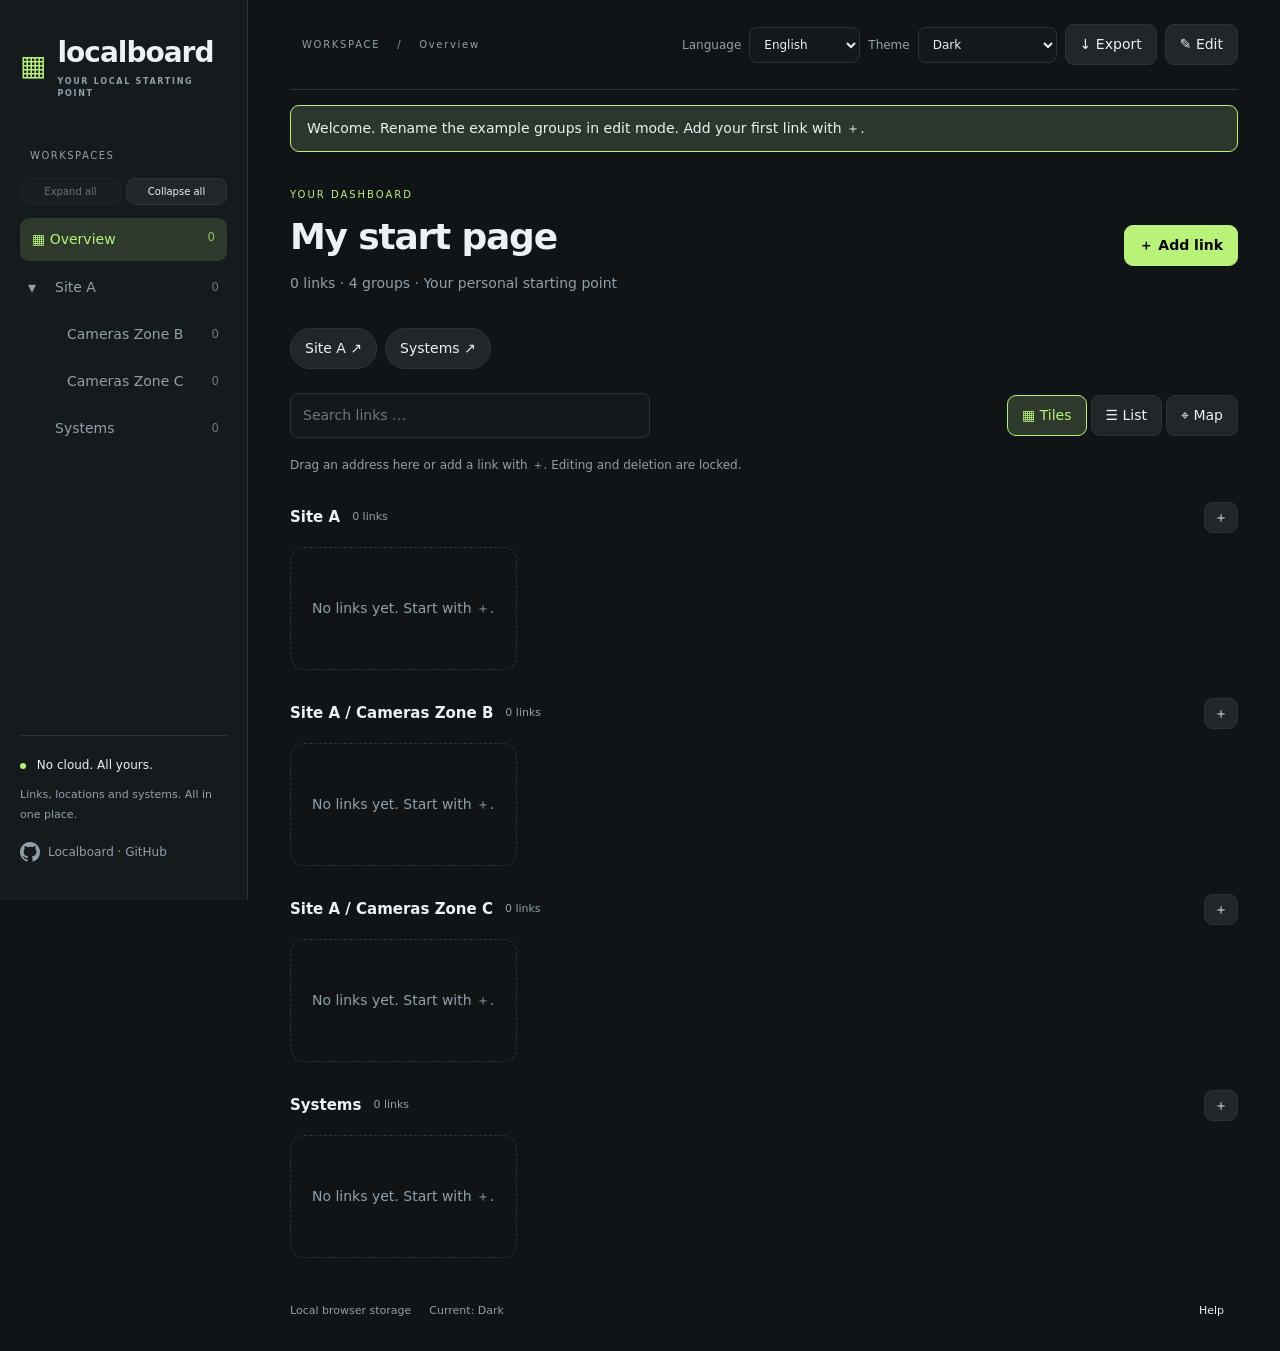
==== commit 769ea3f5: "feat: add GitHub project link to sidebar footer Embed the GitHub icon offline alongside a labeled re" ====
--- a/startpage.html
+++ b/startpage.html
@@ -1,5 +1,5 @@
 <!doctype html>
-<html lang="de"><head><meta charset="utf-8"><meta name="viewport" content="width=device-width,initial-scale=1"><meta name="referrer" content="no-referrer"><title>Localboard · Deine Startseite</title><style id="appStyle">:root{color-scheme:dark;--bg:#101416;--panel:#181e21;--line:#2b3338;--muted:#91a0a8;--accent:#b9f279;--text:#ecf1f4;--sidebar:#151a1d;--button:#1b2327;--hover:#283237;--on-accent:#000000;--danger:#ff9c9c;--selected:#243023;--input:#111719;--icon-bg:#2a3831;--notice-bg:#324329;--notice-text:#ecf1f4;--map:#181e21;--map-dot:#2b3338}*{box-sizing:border-box}body{margin:0;background:var(--bg);color:var(--text);font:14px/1.5 system-ui,-apple-system,Segoe UI,sans-serif}button,input,select{font:inherit}button,a,input,select{outline-offset:4px}button{border:1px solid var(--line);background:var(--button);color:var(--text);border-radius:9px;padding:9px 14px;cursor:pointer}button:hover{border-color:var(--muted);background:var(--hover)}button:disabled{opacity:.4;cursor:default}button.primary{background:var(--accent);border-color:var(--accent);color:var(--on-accent);font-weight:650}.danger{color:var(--danger)}a{color:inherit;text-decoration:none}aside{width:248px;position:fixed;inset:0 auto 0 0;background:var(--sidebar);border-right:1px solid var(--line);padding:32px 20px;display:flex;flex-direction:column}.brand{font-size:28px;font-weight:700;display:flex;gap:12px;align-items:center;color:var(--accent);letter-spacing:-1px}.brand span{color:var(--text)}.brand small{display:block;color:var(--muted);font-size:8px;letter-spacing:1.7px;margin-top:2px}.side-label{font-size:10px;letter-spacing:1.5px;color:var(--muted);margin:48px 10px 15px}nav{overflow:auto;flex:1}nav button{display:block;width:100%;text-align:left;background:none;border:0;margin:3px 0;padding:11px 12px;color:var(--muted)}nav button.active{color:var(--accent);background:var(--selected)}nav button small{float:right;opacity:.7}.wide{width:100%;margin-top:16px}.side-bottom{border-top:1px solid var(--line);padding-top:20px;margin-top:24px;font-size:12px}.side-bottom p{color:var(--muted);font-size:11px;line-height:1.8}.dot{display:inline-block;width:6px;height:6px;background:var(--accent);border-radius:50%;margin-right:7px}main{margin-left:248px;padding:0 42px;max-width:1900px}header{min-height:90px;border-bottom:1px solid var(--line);display:flex;align-items:center;justify-content:space-between;gap:12px}.breadcrumb{font-size:10px;letter-spacing:1.7px;color:var(--muted)}.breadcrumb span{margin-left:12px}.actions{display:flex;gap:8px}.heading{display:flex;justify-content:space-between;align-items:center;padding:35px 0 25px;gap:20px}.eyebrow{font-size:10px;letter-spacing:2px;color:var(--accent);margin:0 0 8px}h1{font-size:36px;letter-spacing:-1.2px;margin:0;font-weight:600}#subtitle{color:var(--muted);margin:9px 0}.tabs{display:flex;gap:8px;overflow:auto;margin-bottom:24px}.tabs:empty{display:none}.tabs button{white-space:nowrap;border-radius:20px}.toolbar{display:flex;align-items:center;gap:10px;flex-wrap:wrap}.toolbar input{max-width:360px;flex:1;min-width:150px}.views{display:flex;margin-left:auto;gap:4px}.views button.active{background:var(--selected);border-color:var(--accent);color:var(--accent)}input,select{background:var(--input);border:1px solid var(--line);border-radius:8px;padding:11px 12px;color:var(--text);width:100%}.hint{color:var(--muted);font-size:12px;margin:18px 0 26px}.group-head{display:flex;align-items:center;gap:12px;margin:28px 0 14px}.group-head h2{font-size:15px;margin:0;font-weight:550}.group-head span{font-size:11px;color:var(--muted)}.group-head button{padding:4px 9px;margin-left:auto}.cards{display:grid;grid-template-columns:repeat(auto-fill,minmax(220px,1fr));gap:14px}.card{position:relative;min-width:0;background:var(--panel);border:1px solid var(--line);border-radius:12px;transition:border-color .15s,transform .15s}.card:hover{border-color:var(--accent);transform:translateY(-2px)}.card>a{display:flex;align-items:center;gap:13px;padding:22px 18px;min-width:0}.icon{flex:none;width:42px;height:42px;border-radius:11px;background:var(--icon-bg);color:var(--accent);display:grid;place-items:center;font-size:20px;font-weight:600;overflow:hidden}.icon img{width:28px;height:28px;object-fit:contain}.card-text{min-width:0}.card strong{display:block;font-size:14px;font-weight:550;white-space:nowrap;overflow:hidden;text-overflow:ellipsis}.card small{color:var(--muted);font-size:11px;display:block;white-space:nowrap;overflow:hidden;text-overflow:ellipsis;max-width:220px}.card .edit-link{position:absolute;top:4px;right:4px;padding:2px 7px;font-size:11px;background:var(--button)}.list .cards{display:flex;flex-direction:column;gap:7px}.list .card>a{padding:12px 18px}.list .card-text{display:flex;align-items:center;justify-content:space-between;gap:25px;flex:1}.list .icon{width:32px;height:32px;font-size:16px}.list .icon img{width:23px;height:23px}.empty{border:1px dashed var(--line);border-radius:14px;padding:50px 20px;text-align:center;color:var(--muted)}.empty strong{display:block;color:var(--text);font-size:20px;margin-bottom:10px}footer{margin:36px 0 22px;display:flex;justify-content:space-between;align-items:center;color:var(--muted);font-size:11px}footer button{font-size:11px;background:none;border:0}#notice{background:var(--notice-bg);color:var(--notice-text);border:1px solid var(--accent);border-radius:9px;padding:12px 16px;margin-top:15px}body:not(.editing) .edit-only{display:none!important}body.editing #lock{background:var(--selected);color:var(--accent);border-color:var(--accent)}.map{position:relative;width:100%;aspect-ratio:16/9;min-height:320px;border:1px solid var(--line);border-radius:14px;background-color:var(--map);background-image:radial-gradient(var(--map-dot) 1px,transparent 1px);background-size:22px 22px;overflow:hidden}.map>img{width:100%;height:100%;object-fit:fill;position:absolute;inset:0;pointer-events:none}.map .card{position:absolute;width:170px;transform:translate(-50%,-50%);z-index:1}.map .card>a{padding:10px;gap:8px}.map .icon{width:28px;height:28px;font-size:14px}.map .icon img{width:24px;height:24px}.map .card strong{font-size:12px}.map .card small{max-width:110px;font-size:10px}.editing .map .card{touch-action:none;cursor:move}.map .card:focus-within{z-index:2}dialog{width:min(520px,calc(100% - 30px));background:var(--panel);color:var(--text);border:1px solid var(--line);border-radius:16px;padding:25px;max-height:90vh}dialog::backdrop{background:#000a;backdrop-filter:blur(4px)}.dialog-head{display:flex;justify-content:space-between;align-items:center;margin-bottom:22px}.dialog-head h2{margin:0;font-size:22px}.dialog-head button{padding:3px 10px;font-size:22px}label{display:block;margin:14px 0;color:var(--text);font-size:12px}label input,label select{display:block;margin-top:7px}label.check{display:flex;gap:10px;align-items:center}label.check input{width:auto;margin:0}.dialog-actions{display:flex;justify-content:flex-end;gap:8px;margin-top:24px;flex-wrap:wrap}#remove{margin-right:auto}.help p{color:var(--muted)}.help h3{font-size:14px}.drop-target{outline:2px dashed var(--accent);outline-offset:-4px}.note{font-size:12px;color:var(--muted)}@media(max-width:900px){aside{width:195px;padding:24px 12px}main{margin-left:195px;padding:0 22px}.heading{align-items:flex-start;flex-direction:column}header{align-items:flex-start;padding:20px 0;flex-direction:column}.brand{font-size:23px}}@media(max-width:600px){aside{position:static;width:auto;padding:18px}.brand{font-size:22px}.side-label,.side-bottom{display:none}nav{display:flex;overflow:auto;margin-top:15px}nav button{width:auto;white-space:nowrap;padding-left:12px!important}main{margin:0;padding:0 18px}.views{margin-left:0}.cards{grid-template-columns:1fr}.map{min-width:0;min-height:440px}.list .card-text{display:block}h1{font-size:30px}.toolbar>button{font-size:12px}}
+<html lang="de"><head><meta charset="utf-8"><meta name="viewport" content="width=device-width,initial-scale=1"><meta name="referrer" content="no-referrer"><title>Localboard · Deine Startseite</title><style id="appStyle">:root{color-scheme:dark;--bg:#101416;--panel:#181e21;--line:#2b3338;--muted:#91a0a8;--accent:#b9f279;--text:#ecf1f4;--sidebar:#151a1d;--button:#1b2327;--hover:#283237;--on-accent:#000000;--danger:#ff9c9c;--selected:#243023;--input:#111719;--icon-bg:#2a3831;--notice-bg:#324329;--notice-text:#ecf1f4;--map:#181e21;--map-dot:#2b3338}*{box-sizing:border-box}body{margin:0;background:var(--bg);color:var(--text);font:14px/1.5 system-ui,-apple-system,Segoe UI,sans-serif}button,input,select{font:inherit}button,a,input,select{outline-offset:4px}button{border:1px solid var(--line);background:var(--button);color:var(--text);border-radius:9px;padding:9px 14px;cursor:pointer}button:hover{border-color:var(--muted);background:var(--hover)}button:disabled{opacity:.4;cursor:default}button.primary{background:var(--accent);border-color:var(--accent);color:var(--on-accent);font-weight:650}.danger{color:var(--danger)}a{color:inherit;text-decoration:none}aside{width:248px;position:fixed;inset:0 auto 0 0;background:var(--sidebar);border-right:1px solid var(--line);padding:32px 20px;display:flex;flex-direction:column}.brand{font-size:28px;font-weight:700;display:flex;gap:12px;align-items:center;color:var(--accent);letter-spacing:-1px}.brand span{color:var(--text)}.brand small{display:block;color:var(--muted);font-size:8px;letter-spacing:1.7px;margin-top:2px}.side-label{font-size:10px;letter-spacing:1.5px;color:var(--muted);margin:48px 10px 15px}nav{overflow:auto;flex:1}nav button{display:block;width:100%;text-align:left;background:none;border:0;margin:3px 0;padding:11px 12px;color:var(--muted)}nav button.active{color:var(--accent);background:var(--selected)}nav button small{float:right;opacity:.7}.wide{width:100%;margin-top:16px}.side-bottom{border-top:1px solid var(--line);padding-top:20px;margin-top:24px;font-size:12px}.side-bottom p{color:var(--muted);font-size:11px;line-height:1.8}.dot{display:inline-block;width:6px;height:6px;background:var(--accent);border-radius:50%;margin-right:7px}main{margin-left:248px;padding:0 42px;max-width:1900px}header{min-height:90px;border-bottom:1px solid var(--line);display:flex;align-items:center;justify-content:space-between;gap:12px}.breadcrumb{font-size:10px;letter-spacing:1.7px;color:var(--muted)}.breadcrumb span{margin-left:12px}.actions{display:flex;gap:8px}.heading{display:flex;justify-content:space-between;align-items:center;padding:35px 0 25px;gap:20px}.eyebrow{font-size:10px;letter-spacing:2px;color:var(--accent);margin:0 0 8px}h1{font-size:36px;letter-spacing:-1.2px;margin:0;font-weight:600}#subtitle{color:var(--muted);margin:9px 0}.tabs{display:flex;gap:8px;overflow:auto;margin-bottom:24px}.tabs:empty{display:none}.tabs button{white-space:nowrap;border-radius:20px}.toolbar{display:flex;align-items:center;gap:10px;flex-wrap:wrap}.toolbar input{max-width:360px;flex:1;min-width:150px}.views{display:flex;margin-left:auto;gap:4px}.views button.active{background:var(--selected);border-color:var(--accent);color:var(--accent)}input,select{background:var(--input);border:1px solid var(--line);border-radius:8px;padding:11px 12px;color:var(--text);width:100%}.hint{color:var(--muted);font-size:12px;margin:18px 0 26px}.group-head{display:flex;align-items:center;gap:12px;margin:28px 0 14px}.group-head h2{font-size:15px;margin:0;font-weight:550}.group-head span{font-size:11px;color:var(--muted)}.group-head button{padding:4px 9px;margin-left:auto}.cards{display:grid;grid-template-columns:repeat(auto-fill,minmax(220px,1fr));gap:14px}.card{position:relative;min-width:0;background:var(--panel);border:1px solid var(--line);border-radius:12px;transition:border-color .15s,transform .15s}.card:hover{border-color:var(--accent);transform:translateY(-2px)}.card>a{display:flex;align-items:center;gap:13px;padding:22px 18px;min-width:0}.icon{flex:none;width:42px;height:42px;border-radius:11px;background:var(--icon-bg);color:var(--accent);display:grid;place-items:center;font-size:20px;font-weight:600;overflow:hidden}.icon img{width:28px;height:28px;object-fit:contain}.card-text{min-width:0}.card strong{display:block;font-size:14px;font-weight:550;white-space:nowrap;overflow:hidden;text-overflow:ellipsis}.card small{color:var(--muted);font-size:11px;display:block;white-space:nowrap;overflow:hidden;text-overflow:ellipsis;max-width:220px}.card .edit-link{position:absolute;top:4px;right:4px;padding:2px 7px;font-size:11px;background:var(--button)}.list .cards{display:flex;flex-direction:column;gap:7px}.list .card>a{padding:12px 18px}.list .card-text{display:flex;align-items:center;justify-content:space-between;gap:25px;flex:1}.list .icon{width:32px;height:32px;font-size:16px}.list .icon img{width:23px;height:23px}.empty{border:1px dashed var(--line);border-radius:14px;padding:50px 20px;text-align:center;color:var(--muted)}.empty strong{display:block;color:var(--text);font-size:20px;margin-bottom:10px}footer{margin:36px 0 22px;display:flex;justify-content:space-between;align-items:center;color:var(--muted);font-size:11px}footer button{font-size:11px;background:none;border:0}#notice{background:var(--notice-bg);color:var(--notice-text);border:1px solid var(--accent);border-radius:9px;padding:12px 16px;margin-top:15px}body:not(.editing) .edit-only{display:none!important}body.editing #lock{background:var(--selected);color:var(--accent);border-color:var(--accent)}.map{position:relative;width:100%;aspect-ratio:16/9;min-height:320px;border:1px solid var(--line);border-radius:14px;background-color:var(--map);background-image:radial-gradient(var(--map-dot) 1px,transparent 1px);background-size:22px 22px;overflow:hidden}.map>img{width:100%;height:100%;object-fit:fill;position:absolute;inset:0;pointer-events:none}.map .card{position:absolute;width:170px;transform:translate(-50%,-50%);z-index:1}.map .card>a{padding:10px;gap:8px}.map .icon{width:28px;height:28px;font-size:14px}.map .icon img{width:24px;height:24px}.map .card strong{font-size:12px}.map .card small{max-width:110px;font-size:10px}.editing .map .card{touch-action:none;cursor:move}.map .card:focus-within{z-index:2}dialog{width:min(520px,calc(100% - 30px));background:var(--panel);color:var(--text);border:1px solid var(--line);border-radius:16px;padding:25px;max-height:90vh}dialog::backdrop{background:#000a;backdrop-filter:none}dialog:has(#appearanceMode)::backdrop{background:transparent}.dialog-head{display:flex;justify-content:space-between;align-items:center;margin-bottom:22px}.dialog-head h2{margin:0;font-size:22px}.dialog-head button{padding:3px 10px;font-size:22px}label{display:block;margin:14px 0;color:var(--text);font-size:12px}label input,label select{display:block;margin-top:7px}label.check{display:flex;gap:10px;align-items:center}label.check input{width:auto;margin:0}.dialog-actions{display:flex;justify-content:flex-end;gap:8px;margin-top:24px;flex-wrap:wrap}#remove{margin-right:auto}.help p{color:var(--muted)}.help h3{font-size:14px}.drop-target{outline:2px dashed var(--accent);outline-offset:-4px}.note{font-size:12px;color:var(--muted)}@media(max-width:900px){aside{width:195px;padding:24px 12px}main{margin-left:195px;padding:0 22px}.heading{align-items:flex-start;flex-direction:column}header{align-items:flex-start;padding:20px 0;flex-direction:column}.brand{font-size:23px}}@media(max-width:600px){aside{position:static;width:auto;padding:18px}.brand{font-size:22px}.side-label,.side-bottom{display:none}nav{display:flex;overflow:auto;margin-top:15px}nav button{width:auto;white-space:nowrap;padding-left:12px!important}main{margin:0;padding:0 18px}.views{margin-left:0}.cards{grid-template-columns:1fr}.map{min-width:0;min-height:440px}.list .card-text{display:block}h1{font-size:30px}.toolbar>button{font-size:12px}}
 
 /* Gruppenreihenfolge: Bedienung nur im Bearbeitungsmodus */
 .group-row{display:flex;align-items:center;gap:3px;padding-left:calc(var(--depth)*12px)}
@@ -39,8 +39,13 @@
 .color-row input[type=text]{font-family:ui-monospace,monospace;padding:8px}
 #contrastWarning{border-left:3px solid var(--danger);padding-left:10px;color:var(--text)}
 @media(max-width:500px){.settings-columns{grid-template-columns:1fr}.color-row{grid-template-columns:minmax(80px,1fr) 36px 94px;gap:6px}}
+
+/* Keep uploaded branding inside the sidebar without distorting its proportions. */
+.brand .custom-logo{display:block;width:100%;height:auto;max-height:110px;object-fit:contain;object-position:left center}.logo-preview{display:block;max-width:100%;max-height:110px;object-fit:contain}
+
+.github-project{display:inline-flex;align-items:center;gap:8px;padding:6px 0;color:var(--muted);font-size:12px}.github-project svg{flex:none}.github-project:hover,.github-project:focus-visible{color:var(--text);text-decoration:underline;text-underline-offset:3px}
 </style></head>
-<body><aside><a class="brand" href="#">▦ <span>localboard<small data-i18n="brandTag">DEIN LOKALER STARTPUNKT</small></span></a><div class="side-label" data-i18n="workspaces">ARBEITSBEREICHE</div><div class="tree-tools"><button type="button" id="expandAll" data-i18n="expandAll">Alle aufklappen</button><button type="button" id="collapseAll" data-i18n="collapseAll">Alle zuklappen</button></div><nav id="tree"></nav><button id="newGroup" data-i18n="newGroupButton" class="edit-only wide">＋ Gruppe / Tab</button><div class="side-bottom"><span class="dot"></span> <span data-i18n="cloudFree">Ohne Cloud. Bei dir.</span><p data-i18n="sideNote">Links, Standorte und Systeme. Alles an einem Ort.</p></div></aside>
+<body><aside><a id="brand" class="brand" href="#">▦ <span>localboard<small data-i18n="brandTag">DEIN LOKALER STARTPUNKT</small></span></a><button id="branding" class="edit-only wide" data-i18n="branding">Logo &amp; Layout</button><div class="side-label" data-i18n="workspaces">ARBEITSBEREICHE</div><div class="tree-tools"><button type="button" id="expandAll" data-i18n="expandAll">Alle aufklappen</button><button type="button" id="collapseAll" data-i18n="collapseAll">Alle zuklappen</button></div><nav id="tree"></nav><button id="newGroup" data-i18n="newGroupButton" class="edit-only wide">＋ Gruppe / Tab</button><div class="side-bottom"><span class="dot"></span> <span data-i18n="cloudFree">Ohne Cloud. Bei dir.</span><p data-i18n="sideNote">Links, Standorte und Systeme. Alles an einem Ort.</p><a class="github-project" href="https://github.com/bullipilot83/localboard" target="_blank" rel="noopener noreferrer" aria-label="Localboard · GitHub"><svg viewBox="0 0 16 16" width="20" height="20" fill="currentColor" aria-hidden="true" focusable="false"><path d="M8 0C3.58 0 0 3.58 0 8c0 3.54 2.29 6.53 5.47 7.59.4.07.55-.17.55-.38 0-.19-.01-.82-.01-1.49-2.01.37-2.53-.49-2.69-.94-.09-.23-.48-.94-.82-1.13-.28-.15-.68-.52-.01-.53.63-.01 1.08.58 1.23.82.72 1.21 1.87.87 2.33.66.07-.52.28-.87.51-1.07-1.78-.2-3.64-.89-3.64-3.95 0-.87.31-1.59.82-2.15-.08-.2-.36-1.02.08-2.12 0 0 .67-.21 2.2.82a7.65 7.65 0 0 1 2-.27c.68 0 1.36.09 2 .27 1.53-1.04 2.2-.82 2.2-.82.44 1.1.16 1.92.08 2.12.51.56.82 1.27.82 2.15 0 3.07-1.87 3.75-3.65 3.95.29.25.54.73.54 1.48 0 1.07-.01 1.93-.01 2.2 0 .21.15.46.55.38A8.01 8.01 0 0 0 16 8c0-4.42-3.58-8-8-8Z"/></svg><span>Localboard · GitHub</span></a></div></aside>
 <main><header><div class="breadcrumb"><span data-i18n="workspace">ARBEITSBEREICH</span> <span>/</span> <span id="crumb">Übersicht</span></div><div class="actions"><label class="language-control"><span data-i18n="language">Sprache</span><select id="language" data-i18n-label="language" aria-label="Sprache"></select></label><label class="language-control"><span data-i18n="themeMode">Darstellung</span><select id="themeMode" data-i18n-label="themeMode" aria-label="Darstellung"></select></label><button id="appearance" class="edit-only" data-i18n="appearance">Design</button><button id="export" data-i18n="exportButton">↓ Export</button><button id="import" data-i18n="importButton" class="edit-only">↑ Import</button><button id="lock">✎ Bearbeiten</button></div></header><div id="notice" role="status" hidden></div><section class="heading"><div><p class="eyebrow" data-i18n="dashboard">DEIN DASHBOARD</p><div class="title-row"><h1 id="title">Übersicht</h1><button id="editTitle" class="edit-only" data-i18n="editDashboardTitle">Titel bearbeiten</button></div><p id="subtitle"></p></div><button id="add" data-i18n="addLink" class="primary">＋ Link hinzufügen</button></section><div id="tabs" class="tabs"></div><div class="toolbar"><input id="search" data-i18n-placeholder="searchPlaceholder" data-i18n-label="searchLabel" type="search" placeholder="Links durchsuchen …" aria-label="Links durchsuchen"><div class="views"><button data-view="grid" data-i18n="grid">▦ Kacheln</button><button data-view="list" data-i18n="list">☰ Liste</button><button data-view="map" data-i18n="map">⌖ Karte</button></div><button id="groupEdit" data-i18n="editGroup" class="edit-only">Gruppe bearbeiten</button><button id="background" data-i18n="mapImage" class="edit-only">Kartenbild</button></div><p id="hint" class="hint"></p><div id="content"></div><footer><div class="footer-status"><span id="storage">Lokaler Browserspeicher</span><span id="themeStatus" aria-live="polite"></span></div><button id="help" data-i18n="help">Hinweise</button></footer></main>
 <dialog id="modal"><form id="form"><div class="dialog-head"><h2 id="dialogTitle"></h2><button type="button" id="close" data-i18n-label="close" aria-label="Schließen">×</button></div><div id="fields"></div><div class="dialog-actions"><button type="button" id="remove" data-i18n="delete" class="danger" hidden>Löschen</button><button type="button" id="cancel" data-i18n="cancel">Abbrechen</button><button type="submit" class="primary" id="save" data-i18n="save">Speichern</button></div></form></dialog><input type="file" id="importFile" accept=".json,application/json" hidden><input type="file" id="mapFile" accept="image/png,image/jpeg,image/webp" hidden>
 <script id="seed" type="application/json">null</script><script id="i18nCode">'use strict';
@@ -205,7 +210,15 @@
     "locationLoading": "Standort wird ermittelt …",
     "invalidColors": "Bitte gültige Farben im Format #RRGGBB eingeben.",
     "invalidSchedule": "Bitte zwei unterschiedliche, gültige Uhrzeiten auswählen.",
-    "invalidLocation": "Bitte beide Koordinaten gültig eingeben oder beide Felder leeren. Für den Sonnenmodus ist ein Standort erforderlich."
+    "invalidLocation": "Bitte beide Koordinaten gültig eingeben oder beide Felder leeren. Für den Sonnenmodus ist ein Standort erforderlich.",
+    "branding": "Logo & Layout",
+    "customLogo": "Eigenes Logo",
+    "logoNote": "SVG (max. 2 MB), PNG, JPEG oder WebP. Das Logo wird lokal eingebettet und mit exportiert. Eine neue Datei ersetzt das bisherige Logo.",
+    "removeLogo": "Standardlogo wiederherstellen",
+    "showEmptyGroups": "Hinweise in leeren Gruppen anzeigen",
+    "emptyGroupsNote": "Deaktivieren, um leere Gruppen nur als Überschrift anzuzeigen. Gilt global für Kacheln und Listen.",
+    "invalidSvgLogo": "Bitte eine gültige SVG-Datei bis 2 MB ohne DOCTYPE oder Entitätsdeklarationen auswählen.",
+    "globalLinks": "Global / ohne Gruppe"
   },
   "en": {
     "pageTitle": "Localboard · Your start page",
@@ -365,7 +378,15 @@
     "locationLoading": "Finding location …",
     "invalidColors": "Enter valid colors in #RRGGBB format.",
     "invalidSchedule": "Choose two different valid times.",
-    "invalidLocation": "Enter both valid coordinates or clear both fields. Solar mode requires a location."
+    "invalidLocation": "Enter both valid coordinates or clear both fields. Solar mode requires a location.",
+    "branding": "Logo & layout",
+    "customLogo": "Custom logo",
+    "logoNote": "SVG (max. 2 MB), PNG, JPEG or WebP. The logo is embedded locally and included in exports. A new file replaces the current logo.",
+    "removeLogo": "Restore default logo",
+    "showEmptyGroups": "Show empty group placeholders",
+    "emptyGroupsNote": "Disable to display empty groups as headings only. Applies globally to tiles and lists.",
+    "invalidSvgLogo": "Choose a valid SVG file up to 2 MB without DOCTYPE or entity declarations.",
+    "globalLinks": "Global / no group"
   },
   "fr": {
     "pageTitle": "Localboard · Votre page d’accueil",
@@ -525,7 +546,15 @@
     "locationLoading": "Recherche de la position …",
     "invalidColors": "Saisissez des couleurs au format #RRGGBB.",
     "invalidSchedule": "Choisissez deux horaires valides et différents.",
-    "invalidLocation": "Saisissez deux coordonnées valides ou videz les deux champs. Le mode solaire nécessite un lieu."
+    "invalidLocation": "Saisissez deux coordonnées valides ou videz les deux champs. Le mode solaire nécessite un lieu.",
+    "branding": "Logo et disposition",
+    "customLogo": "Logo personnalisé",
+    "logoNote": "SVG (max. 2 MB), PNG, JPEG ou WebP. Le logo est intégré localement et inclus dans les exports. Un nouveau fichier remplace le logo actuel.",
+    "removeLogo": "Rétablir le logo par défaut",
+    "showEmptyGroups": "Afficher les indications dans les groupes vides",
+    "emptyGroupsNote": "Désactivez pour afficher uniquement les titres des groupes vides. Ce réglage s’applique à toutes les tuiles et listes.",
+    "invalidSvgLogo": "Choisissez un fichier SVG valide de 2 Mo maximum sans DOCTYPE ni déclaration d’entité.",
+    "globalLinks": "Global / sans groupe"
   },
   "es": {
     "pageTitle": "Localboard · Tu página de inicio",
@@ -685,7 +714,15 @@
     "locationLoading": "Buscando ubicación …",
     "invalidColors": "Introduce colores válidos en formato #RRGGBB.",
     "invalidSchedule": "Elige dos horas válidas y diferentes.",
-    "invalidLocation": "Introduce ambas coordenadas válidas o vacía ambos campos. El modo solar requiere ubicación."
+    "invalidLocation": "Introduce ambas coordenadas válidas o vacía ambos campos. El modo solar requiere ubicación.",
+    "branding": "Logo y diseño",
+    "customLogo": "Logo personalizado",
+    "logoNote": "SVG (max. 2 MB), PNG, JPEG o WebP. El logo se integra localmente y se incluye en las exportaciones. Un archivo nuevo reemplaza el logo actual.",
+    "removeLogo": "Restaurar el logo predeterminado",
+    "showEmptyGroups": "Mostrar avisos en grupos vacíos",
+    "emptyGroupsNote": "Desactiva esta opción para mostrar solo los encabezados de los grupos vacíos. Se aplica a todas las vistas de mosaicos y listas.",
+    "invalidSvgLogo": "Elige un archivo SVG válido de hasta 2 MB sin DOCTYPE ni declaraciones de entidades.",
+    "globalLinks": "Global / sin grupo"
   },
   "it": {
     "pageTitle": "Localboard · La tua pagina iniziale",
@@ -845,7 +882,15 @@
     "locationLoading": "Ricerca posizione …",
     "invalidColors": "Inserisci colori validi nel formato #RRGGBB.",
     "invalidSchedule": "Scegli due orari validi e diversi.",
-    "invalidLocation": "Inserisci entrambe le coordinate valide o svuota entrambi i campi. La modalità solare richiede una posizione."
+    "invalidLocation": "Inserisci entrambe le coordinate valide o svuota entrambi i campi. La modalità solare richiede una posizione.",
+    "branding": "Logo e layout",
+    "customLogo": "Logo personalizzato",
+    "logoNote": "SVG (max. 2 MB), PNG, JPEG o WebP. Il logo viene incorporato localmente e incluso nelle esportazioni. Un nuovo file sostituisce il logo attuale.",
+    "removeLogo": "Ripristina il logo predefinito",
+    "showEmptyGroups": "Mostra gli avvisi nei gruppi vuoti",
+    "emptyGroupsNote": "Disattiva per mostrare solo i titoli dei gruppi vuoti. Si applica a tutte le viste a riquadri e a elenco.",
+    "invalidSvgLogo": "Scegli un file SVG valido fino a 2 MB senza DOCTYPE o dichiarazioni di entità.",
+    "globalLinks": "Globale / senza gruppo"
   },
   "nl": {
     "pageTitle": "Localboard · Jouw startpagina",
@@ -1005,9 +1050,18 @@
     "locationLoading": "Locatie bepalen …",
     "invalidColors": "Voer geldige kleuren in het formaat #RRGGBB in.",
     "invalidSchedule": "Kies twee verschillende geldige tijden.",
-    "invalidLocation": "Voer beide geldige coördinaten in of maak beide velden leeg. De zonnemodus vereist een locatie."
+    "invalidLocation": "Voer beide geldige coördinaten in of maak beide velden leeg. De zonnemodus vereist een locatie.",
+    "branding": "Logo en indeling",
+    "customLogo": "Eigen logo",
+    "logoNote": "SVG (max. 2 MB), PNG, JPEG of WebP. Het logo wordt lokaal ingesloten en mee geëxporteerd. Een nieuw bestand vervangt het huidige logo.",
+    "removeLogo": "Standaardlogo herstellen",
+    "showEmptyGroups": "Meldingen in lege groepen tonen",
+    "emptyGroupsNote": "Schakel dit uit om lege groepen alleen als koppen te tonen. Geldt voor alle tegel- en lijstweergaven.",
+    "invalidSvgLogo": "Kies een geldig SVG-bestand tot 2 MB zonder DOCTYPE of entiteitsdeclaraties.",
+    "globalLinks": "Globaal / zonder groep"
   }
 };
+
 const names = {de:'Deutsch',en:'English',fr:'Français',es:'Español',it:'Italiano',nl:'Nederlands'};
 const supported = value => typeof value === 'string' && Object.hasOwn(catalogs, value);
 function detect(languages = []) {
@@ -1118,16 +1172,19 @@
 
 const $=s=>document.querySelector(s), uid=()=>Date.now().toString(36)+Math.random().toString(36).slice(2,9);
 const esc=s=>String(s??'').replace(/[&<>"']/g,c=>({'&':'&amp;','<':'&lt;','>':'&gt;','"':'&quot;',"'":'&#39;'}[c]));
-const blank=()=>({version:1,language,appearance:LocalboardAppearance.defaults(),id:uid(),revision:uid(),title:'',titleMode:'auto',active:'all',views:{},collapsedGroups:[],groups:[{id:'site-a',name:t('siteA'),parent:null,background:'',ratio:16/9},{id:'zone-b',name:t('zoneB'),parent:'site-a',background:'',ratio:16/9},{id:'zone-c',name:t('zoneC'),parent:'site-a',background:'',ratio:16/9},{id:'systems',name:t('systems'),parent:null,background:'',ratio:16/9}],links:[]});
+const blank=()=>({version:1,language,appearance:LocalboardAppearance.defaults(),logo:'',showEmptyGroups:true,id:uid(),revision:uid(),title:'',titleMode:'auto',active:'all',views:{},collapsedGroups:[],groups:[{id:'site-a',name:t('siteA'),parent:null,background:'',ratio:16/9},{id:'zone-b',name:t('zoneB'),parent:'site-a',background:'',ratio:16/9},{id:'zone-c',name:t('zoneC'),parent:'site-a',background:'',ratio:16/9},{id:'systems',name:t('systems'),parent:null,background:'',ratio:16/9}],links:[]});
 function url(s){
  try {if(typeof s!=='string')throw Error();s=s.trim();if(!/^[a-z][a-z0-9+.-]*:\/\//i.test(s))s='http://'+s;
  const u=new URL(s);if(!['http:','https:'].includes(u.protocol)||!u.hostname||u.username||u.password)throw Error();return u.href;
  }catch{throw uiError('urlError');}
 }
 function validate(d){if(!d||d.version!==1||typeof d.id!=='string'||typeof d.revision!=='string'||!Array.isArray(d.groups)||!Array.isArray(d.links)||d.groups.length>1000||d.links.length>10000)throw uiError('invalidFile');
+ if(typeof d.logo==='string'&&d.logo.startsWith('data:image/svg+xml,')){try{d.logo=svgLogo(decodeURIComponent(d.logo.slice(19)));}catch{throw uiError('invalidSvgLogo');}}
+ if(d.logo!=null&&d.logo!==''&&(typeof d.logo!=='string'||!(/^data:image\/(png|jpeg|webp);base64,[A-Za-z0-9+/=]+$/.test(d.logo)||d.logo.startsWith('data:image/svg+xml,'))))throw uiError('invalidIcon');
+ d.logo=d.logo||'';d.showEmptyGroups=d.showEmptyGroups!==false;
  const ids=new Set();for(const g of d.groups){if(!g||typeof g.id!=='string'||ids.has(g.id)||g.id==='all'||typeof g.name!=='string'||g.name.length>160)throw uiError('invalidGroup');ids.add(g.id);if(g.background&&!/^data:image\/(png|jpeg|webp);base64,[A-Za-z0-9+/=]+$/.test(g.background))throw uiError('invalidMap');if(!Number.isFinite(g.ratio)||g.ratio<.1||g.ratio>10)g.ratio=16/9;}
  for(const g of d.groups){let p=g;const seen=new Set([g.id]);while(p.parent){if(!ids.has(p.parent)||seen.has(p.parent))throw uiError('invalidHierarchy');seen.add(p.parent);p=d.groups.find(x=>x.id===p.parent);}}
- const lids=new Set();for(const l of d.links){if(!l||typeof l.id!=='string'||lids.has(l.id)||typeof l.name!=='string'||!l.name.trim()||l.name.length>160||!ids.has(l.group))throw uiError('invalidLink');lids.add(l.id);l.url=url(l.url);if(l.icon&&!/^data:image\/(png|jpeg|webp);base64,[A-Za-z0-9+/=]+$/.test(l.icon))throw uiError('invalidIcon');l.x=Number.isFinite(l.x)?Math.max(0,Math.min(100,l.x)):50;l.y=Number.isFinite(l.y)?Math.max(0,Math.min(100,l.y)):50;l.favicon=l.favicon===true;}
+ const lids=new Set();for(const l of d.links){if(!l||typeof l.id!=='string'||lids.has(l.id)||typeof l.name!=='string'||!l.name.trim()||l.name.length>160||(l.group!=='all'&&!ids.has(l.group)))throw uiError('invalidLink');lids.add(l.id);l.url=url(l.url);if(l.icon&&!/^data:image\/(png|jpeg|webp);base64,[A-Za-z0-9+/=]+$/.test(l.icon))throw uiError('invalidIcon');l.x=Number.isFinite(l.x)?Math.max(0,Math.min(100,l.x)):50;l.y=Number.isFinite(l.y)?Math.max(0,Math.min(100,l.y)):50;l.favicon=l.favicon===true;}
  d.title=typeof d.title==='string'?d.title.slice(0,160):'';
  // Legacy versions stored the translated default as plain text. Migrate only
  // known defaults when no explicit title mode exists; preserve custom titles.
@@ -1143,12 +1200,13 @@
 const KEY=seed?'localboard.v1.'+seed.id:'localboard.v1.default';
 try{const cached=localStorage.getItem(KEY);if(cached){const c=parseDashboard(cached);language=c.language;if(seed&&c.baseRevision!==seed.revision){if(confirm(t('seedConflict'))){data=c;baseRevision=c.baseRevision||seed.revision;}}else{data=c;baseRevision=c.baseRevision||data.revision;}}}catch(e){startupWarning='storageReadError';}
 language=data.language;
-const path=id=>{const a=[];let g=data.groups.find(x=>x.id===id);while(g){a.unshift(g.name);g=data.groups.find(x=>x.id===g.parent);}return a.join(' / ');};
+const path=id=>{if(id==='all')return t('globalLinks');const a=[];let g=data.groups.find(x=>x.id===id);while(g){a.unshift(g.name);g=data.groups.find(x=>x.id===g.parent);}return a.join(' / ');};
 function descendants(id){const out=[id];for(let i=0;i<out.length;i++)for(const g of data.groups)if(g.parent===out[i])out.push(g.id);return out;}
 function message(key,params={}){noticeState={key,params};renderStatus();}
 function persist(){data.revision=uid();data.baseRevision=baseRevision;try{const current=localStorage.getItem(KEY);if(current&&lastStored&&current!==lastStored){dirty=true;message('writeConflict');return false;}const serialized=JSON.stringify(data);localStorage.setItem(KEY,serialized);lastStored=serialized;dirty=false;lastSaved=new Date();renderStatus();return true;}catch(e){dirty=true;message('storageWriteError');return false;}}
 let lastStored;try{lastStored=localStorage.getItem(KEY);}catch{};
 function groupOptions(selected,exclude=[]){return data.groups.filter(g=>!exclude.includes(g.id)).map(g=>`<option value="${esc(g.id)}" ${g.id===selected?'selected':''}>${esc(path(g.id))}</option>`).join('');}
+function linkGroupOptions(selected){return `<option value="all" ${selected==='all'?'selected':''}>${esc(t('globalLinks'))}</option>`+groupOptions(selected);}
 function navigate(id){data.active=id;revealAncestors(id);$('#search').value='';persist();render();}
 // Folding is a view preference, available without enabling edit mode.
 function revealAncestors(id){
@@ -1180,7 +1238,7 @@
  if(button&&!button.disabled)button.focus();
  else [...$('#tree').querySelectorAll('[data-group]')].find(b=>b.dataset.group===id)?.focus();
 }
-function render(){applyLanguage();applyAppearance();document.body.classList.toggle('editing',editing);$('#lock').textContent=editing?t('finishEditing'):t('editButton');const active=data.groups.find(g=>g.id===data.active);$('#title').textContent=active?active.name:dashboardTitle();$('#editTitle').hidden=Boolean(active);$('#crumb').textContent=active?path(active.id):t('overview');$('#groupEdit').disabled=!active;$('#background').disabled=!active;
+function render(){applyLanguage();applyAppearance();renderBrand();document.body.classList.toggle('editing',editing);$('#lock').textContent=editing?t('finishEditing'):t('editButton');const active=data.groups.find(g=>g.id===data.active);$('#title').textContent=active?active.name:dashboardTitle();$('#editTitle').hidden=Boolean(active);$('#crumb').textContent=active?path(active.id):t('overview');$('#groupEdit').disabled=!active;$('#background').disabled=!active;
  let tree='<button data-group="all" class="'+(!active?'active':'')+'">▦ '+esc(t('overview'))+' <small>'+data.links.length+'</small></button>';
  function branch(parent,depth){
   const siblings=data.groups.filter(g=>g.parent===parent);
@@ -1203,18 +1261,59 @@
  const hasBranches=data.groups.some(g=>g.parent!==null);
  $('#collapseAll').disabled=!hasBranches;$('#expandAll').disabled=!data.collapsedGroups.length;
  const tabs=active?data.groups.filter(g=>g.parent===active.id):data.groups.filter(g=>!g.parent);$('#tabs').innerHTML=tabs.map(g=>`<button data-group="${esc(g.id)}">${esc(g.name)} ↗</button>`).join('');$('#tabs').querySelectorAll('button').forEach(b=>b.onclick=()=>navigate(b.dataset.group));renderContent();}
-function renderContent(){const view=data.views[data.active]||'grid', allowed=data.active==='all'?data.groups.map(g=>g.id):descendants(data.active),q=$('#search').value.toLocaleLowerCase(language);const links=data.links.filter(l=>allowed.includes(l.group)&&[l.name,l.url,path(l.group)].join(' ').toLocaleLowerCase(language).includes(q));$('#subtitle').textContent=t('summary',{links:links.length,groups:allowed.length});document.querySelectorAll('[data-view]').forEach(b=>b.classList.toggle('active',b.dataset.view===view));$('#hint').textContent=view==='map'?(editing?t('mapEditHint'):t('mapHint')):t('dropHint')+' '+(editing?t('sortHint'):t('lockedHint'));const content=$('#content');content.className=view;content.replaceChildren();
+function renderContent(){const view=data.views[data.active]||'grid', allowed=data.active==='all'?['all',...data.groups.map(g=>g.id)]:descendants(data.active),q=$('#search').value.toLocaleLowerCase(language);const links=data.links.filter(l=>allowed.includes(l.group)&&[l.name,l.url,path(l.group)].join(' ').toLocaleLowerCase(language).includes(q));$('#subtitle').textContent=t('summary',{links:links.length,groups:allowed.filter(id=>id!=='all').length});document.querySelectorAll('[data-view]').forEach(b=>b.classList.toggle('active',b.dataset.view===view));$('#hint').textContent=view==='map'?(editing?t('mapEditHint'):t('mapHint')):t('dropHint')+' '+(editing?t('sortHint'):t('lockedHint'));const content=$('#content');content.className=view;content.replaceChildren();
  if(view==='map'){const map=document.createElement('div');map.className='map';const g=data.groups.find(x=>x.id===data.active);if(g?.background){map.style.aspectRatio=String(g.ratio);const img=new Image();img.src=g.background;img.alt=t('siteMap');map.append(img);}links.forEach(l=>map.append(card(l,true)));content.append(map);if(!links.length)$('#hint').textContent+=' '+t('noSelectionLinks');}
- else for(const g of orderedGroups().filter(g=>allowed.includes(g.id))){const ls=links.filter(l=>l.group===g.id);if(q&&!ls.length)continue;const section=document.createElement('section');section.dataset.group=g.id;section.innerHTML=`<div class="group-head"><h2>${esc(path(g.id))}</h2><span>${esc(t('linkCount',{count:ls.length}))}</span><button aria-label="${esc(t('addToGroup',{name:g.name}))}">＋</button></div><div class="cards"></div>`;section.querySelector('button').onclick=()=>editLink(null,'',g.id);for(const l of ls)section.querySelector('.cards').append(card(l,false));if(!ls.length)section.querySelector('.cards').innerHTML=`<div class="empty">${esc(t('emptyGroup'))}</div>`;content.append(section);}
- if(!content.children.length)content.innerHTML=`<div class="empty"><strong>${esc(t('emptyTitle'))}</strong>${esc(t('emptyHint'))}</div>`;}
+ else for(const g of [...(data.active==='all'&&links.some(l=>l.group==='all')?[{id:'all',name:t('globalLinks')}]:[]),...orderedGroups().filter(g=>allowed.includes(g.id))]){const ls=links.filter(l=>l.group===g.id);if(q&&!ls.length)continue;const section=document.createElement('section');section.dataset.group=g.id;section.innerHTML=`<div class="group-head"><h2>${esc(path(g.id))}</h2><span>${esc(t('linkCount',{count:ls.length}))}</span><button aria-label="${esc(t('addToGroup',{name:g.name}))}">＋</button></div><div class="cards"></div>`;section.querySelector('button').onclick=()=>editLink(null,'',g.id);for(const l of ls)section.querySelector('.cards').append(card(l,false));if(!ls.length&&data.showEmptyGroups)section.querySelector('.cards').innerHTML=`<div class="empty">${esc(t('emptyGroup'))}</div>`;content.append(section);}
+ if(!content.children.length&&(q||data.showEmptyGroups))content.innerHTML=`<div class="empty"><strong>${esc(t('emptyTitle'))}</strong>${esc(t('emptyHint'))}</div>`;}
 function card(l,map){const el=document.createElement('article');el.className='card';el.dataset.id=l.id;const host=new URL(l.url).host;el.innerHTML=`<a href="${esc(l.url)}" target="_blank" rel="noopener noreferrer"><span class="icon">${esc(l.name.slice(0,1).toUpperCase())}</span><span class="card-text"><strong>${esc(l.name)}</strong><small>${esc(host)}</small></span></a>`;el.title=l.name+'\n'+l.url;const src=l.icon||(l.favicon?new URL('/favicon.ico',l.url).href:'');if(src){const icon=el.querySelector('.icon'),img=new Image();img.alt='';img.referrerPolicy='no-referrer';img.onload=()=>icon.replaceChildren(img);img.src=src;}
  if(editing){const b=document.createElement('button');b.className='edit-link';b.textContent='✎';b.title=t('editLink');b.setAttribute('aria-label',t('editNamed',{name:l.name}));b.onclick=()=>editLink(l);el.append(b);el.querySelector('a').onclick=e=>{e.preventDefault();if(!map)editLink(l);};if(map){el.tabIndex=0;el.setAttribute('aria-label',t('moveWithKeys',{name:l.name}));el.onkeydown=e=>{const v={ArrowLeft:[-1,0],ArrowRight:[1,0],ArrowUp:[0,-1],ArrowDown:[0,1]}[e.key];if(v&&e.target===el){e.preventDefault();l.x=Math.max(0,Math.min(100,l.x+v[0]));l.y=Math.max(0,Math.min(100,l.y+v[1]));position(el,l);persist();}};el.onpointerdown=e=>{if(e.target.closest('button')||e.button!==0)return;e.preventDefault();const mapRect=el.parentElement.getBoundingClientRect(),startX=e.clientX,startY=e.clientY,x=l.x,y=l.y;el.setPointerCapture(e.pointerId);el.onpointermove=ev=>{l.x=Math.max(0,Math.min(100,x+(ev.clientX-startX)/mapRect.width*100));l.y=Math.max(0,Math.min(100,y+(ev.clientY-startY)/mapRect.height*100));position(el,l);};el.onpointerup=()=>{el.onpointermove=null;persist();};el.onpointercancel=()=>{el.onpointermove=null;persist();};};}else{el.draggable=true;el.ondragstart=e=>{e.dataTransfer.setData('application/x-localboard',l.id);e.dataTransfer.effectAllowed='move';};el.ondragover=e=>e.preventDefault();el.ondrop=e=>{const id=e.dataTransfer.getData('application/x-localboard');if(!id)return;e.preventDefault();e.stopPropagation();const from=data.links.findIndex(x=>x.id===id);if(from<0||data.links[from].group!==l.group)return;const item=data.links.splice(from,1)[0];data.links.splice(data.links.indexOf(l),0,item);persist();renderContent();};}}
  if(map)position(el,l);return el;}
 function position(el,l){el.style.left=`clamp(86px, ${l.x}%, calc(100% - 86px))`;el.style.top=`clamp(32px, ${l.y}%, calc(100% - 32px))`;}
 let submitAction=null;function dialog(title,html,submit,remove){$('#dialogTitle').textContent=title;$('#fields').innerHTML=html;$('#save').hidden=!submit;$('#remove').hidden=!remove;$('#remove').onclick=remove||null;submitAction=submit;$('#modal').showModal();}
 $('#form').onsubmit=async e=>{e.preventDefault();if(!submitAction)return;$('#save').disabled=true;try{await submitAction();$('#modal').close();persist();render();}catch(err){alert(errorText(err));}finally{$('#save').disabled=false;}};$('#close').onclick=$('#cancel').onclick=()=>$('#modal').close();
+function renderBrand(){
+ const brand=$('#brand');
+ brand.innerHTML=data.logo?`<img class="custom-logo" src="${esc(data.logo)}" alt="${esc(dashboardTitle())}">`:`▦ <span>localboard<small>${esc(t('brandTag'))}</small></span>`;
+}
+function editBranding(){
+ if(!editing)return;
+ dialog(t('branding'),`${data.logo?`<img class="logo-preview" src="${esc(data.logo)}" alt="${esc(t('customLogo'))}">`:''}<label>${esc(t('customLogo'))}<input id="logoFile" type="file" accept="image/svg+xml,.svg,image/png,image/jpeg,image/webp"></label><p class="note">${esc(t('logoNote'))}</p>${data.logo?`<label class="check"><input type="checkbox" id="clearLogo">${esc(t('removeLogo'))}</label>`:''}<label class="check"><input type="checkbox" id="showEmptyGroups" ${data.showEmptyGroups?'checked':''}>${esc(t('showEmptyGroups'))}</label><p class="note">${esc(t('emptyGroupsNote'))}</p>`,async()=>{
+  const showEmptyGroups=$('#showEmptyGroups').checked,clear=$('#clearLogo')?.checked;
+  const uploaded=await logoData($('#logoFile').files[0]);
+  data.logo=uploaded?.src||(clear?'':data.logo);
+  data.showEmptyGroups=showEmptyGroups;
+ });
+}
+$('#branding').onclick=editBranding;
+// SVG logos stay in an image context, never inline in the dashboard DOM.
+function svgLogo(source){
+ if(typeof source!=='string'||source.length>2*1024*1024||/<!DOCTYPE|<!ENTITY/i.test(source))throw uiError('invalidSvgLogo');
+ const doc=new DOMParser().parseFromString(source,'image/svg+xml'),root=doc.documentElement;
+ if(!root||root.localName!=='svg'||root.namespaceURI!=='http://www.w3.org/2000/svg'||doc.getElementsByTagName('parsererror').length)throw uiError('invalidSvgLogo');
+ const allowed=new Set('svg g defs title desc path rect circle ellipse line polyline polygon text tspan textPath use symbol clipPath mask linearGradient radialGradient stop pattern marker filter feBlend feColorMatrix feComponentTransfer feComposite feConvolveMatrix feDiffuseLighting feDisplacementMap feDistantLight feDropShadow feFlood feFuncA feFuncB feFuncG feFuncR feGaussianBlur feMerge feMergeNode feMorphology feOffset fePointLight feSpecularLighting feSpotLight feTile feTurbulence style'.split(' '));
+ const safeCss=value=>!/[\\@]/.test(value)&&!/(?:expression|javascript)\s*[:(]/i.test(value)&&!Array.from(value.matchAll(/url\s*\(([^)]*)\)/gi)).some(m=>!/^\s*(['"]?)#[\w:.-]+\1\s*$/.test(m[1]));
+ for(const el of [root,...Array.from(root.getElementsByTagName('*'))]){
+  if(el.namespaceURI!=='http://www.w3.org/2000/svg'||!allowed.has(el.localName)){el.parentNode?.removeChild(el);continue;}
+  for(const child of Array.from(el.childNodes))if(child.nodeType===7)el.removeChild(child);
+  for(const attr of Array.from(el.attributes)){
+   const name=attr.localName.toLowerCase();
+   if(name.startsWith('on')||name==='base'||name==='src'||(name==='href'&&!/^#[\w:.-]+$/.test(attr.value))||!safeCss(attr.value))el.removeAttributeNode(attr);
+  }
+  if(el.localName==='style'&&!safeCss(el.textContent))el.parentNode?.removeChild(el);
+ }
+ // Drop processing instructions and declarations outside the root, e.g. XML stylesheets.
+ return 'data:image/svg+xml,'+encodeURIComponent(new XMLSerializer().serializeToString(root));
+}
+async function logoData(file){
+ if(!file)return null;
+ if(file.type==='image/svg+xml'||/\.svg$/i.test(file.name||'')){
+  if(file.size>2*1024*1024)throw uiError('invalidSvgLogo');
+  return {src:svgLogo(await file.text())};
+ }
+ return imageData(file,640);
+}
 async function imageData(file,maxWidth){if(!file)return null;if(!['image/png','image/jpeg','image/webp'].includes(file.type)||file.size>20*1024*1024)throw uiError('imageTypeError');const raw=await new Promise((ok,no)=>{const r=new FileReader();r.onload=()=>ok(r.result);r.onerror=()=>no(uiError('imageReadError'));r.readAsDataURL(file);});const img=await new Promise((ok,no)=>{const i=new Image();i.onload=()=>ok(i);i.onerror=()=>no(uiError('imageReadError'));i.src=raw;});const ratio=img.width/img.height;if(ratio<.1||ratio>10)throw uiError('imageRatioError');const factor=Math.min(1,maxWidth/Math.max(img.width,img.height)),c=document.createElement('canvas');c.width=Math.round(img.width*factor);c.height=Math.round(img.height*factor);c.getContext('2d').drawImage(img,0,0,c.width,c.height);return {src:c.toDataURL('image/webp',.85),ratio};}
-function editLink(link,initial='',group){if(link&&!editing)return;if(!data.groups.length){message('createGroupFirst');return;}dialog(link?t('editLink'):t('newLink'),`<label>${esc(t('name'))}<input id="lname" maxlength="160" required value="${esc(link?.name||'')}"></label><label>${esc(t('address'))}<input id="lurl" required placeholder="http://192.168.1.10" value="${esc(link?.url||initial)}"></label><label>${esc(t('group'))}<select id="lgroup">${groupOptions(link?.group||group||(data.active!=='all'?data.active:data.groups[0].id))}</select></label><label class="check"><input type="checkbox" id="lfav" ${link?.favicon?'checked':''}>${esc(t('loadFavicon'))}</label><p class="note">${esc(t('faviconNote'))}</p><label>${esc(t('customIcon'))}<input type="file" id="licon" accept="image/png,image/jpeg,image/webp"></label>${link?.icon?`<label class="check"><input type="checkbox" id="clearIcon">${esc(t('removeIcon'))}</label>`:''}<label>${esc(t('mapPosition'))}<div style="display:flex;gap:8px"><input aria-label="${esc(t('xPosition'))}" id="lx" type="number" min="0" max="100" step="any" value="${link?.x??50}"><input aria-label="${esc(t('yPosition'))}" id="ly" type="number" min="0" max="100" step="any" value="${link?.y??50}"></div></label>`,async()=>{const name=$('#lname').value.trim();if(!name)throw uiError('nameRequired');const u=url($('#lurl').value),uploaded=await imageData($('#licon').files[0],96);const obj={id:link?.id||uid(),name,url:u,group:$('#lgroup').value,favicon:$('#lfav').checked,icon:uploaded?.src||($('#clearIcon')?.checked?'':link?.icon||''),x:Number($('#lx').value),y:Number($('#ly').value)};if(link)Object.assign(link,obj);else data.links.push(obj);},link?()=>{if(editing&&confirm(t('deleteLinkConfirm',{name:link.name}))){data.links=data.links.filter(l=>l!==link);$('#modal').close();persist();render();}}:null);}
+function editLink(link,initial='',group){if(link&&!editing)return;dialog(link?t('editLink'):t('newLink'),`<label>${esc(t('name'))}<input id="lname" maxlength="160" required value="${esc(link?.name||'')}"></label><label>${esc(t('address'))}<input id="lurl" required placeholder="http://192.168.1.10" value="${esc(link?.url||initial)}"></label><label>${esc(t('group'))}<select id="lgroup">${linkGroupOptions(link?.group||group||data.active)}</select></label><label class="check"><input type="checkbox" id="lfav" ${link?.favicon?'checked':''}>${esc(t('loadFavicon'))}</label><p class="note">${esc(t('faviconNote'))}</p><label>${esc(t('customIcon'))}<input type="file" id="licon" accept="image/png,image/jpeg,image/webp"></label>${link?.icon?`<label class="check"><input type="checkbox" id="clearIcon">${esc(t('removeIcon'))}</label>`:''}<label>${esc(t('mapPosition'))}<div style="display:flex;gap:8px"><input aria-label="${esc(t('xPosition'))}" id="lx" type="number" min="0" max="100" step="any" value="${link?.x??50}"><input aria-label="${esc(t('yPosition'))}" id="ly" type="number" min="0" max="100" step="any" value="${link?.y??50}"></div></label>`,async()=>{const name=$('#lname').value.trim();if(!name)throw uiError('nameRequired');const u=url($('#lurl').value),uploaded=await imageData($('#licon').files[0],96);const obj={id:link?.id||uid(),name,url:u,group:$('#lgroup').value,favicon:$('#lfav').checked,icon:uploaded?.src||($('#clearIcon')?.checked?'':link?.icon||''),x:Number($('#lx').value),y:Number($('#ly').value)};if(link)Object.assign(link,obj);else data.links.push(obj);},link?()=>{if(editing&&confirm(t('deleteLinkConfirm',{name:link.name}))){data.links=data.links.filter(l=>l!==link);$('#modal').close();persist();render();}}:null);}
 function dashboardTitle(){return data.titleMode==='custom'?data.title:t('defaultTitle');}
 function editDashboardTitle(){
  if(!editing)return;
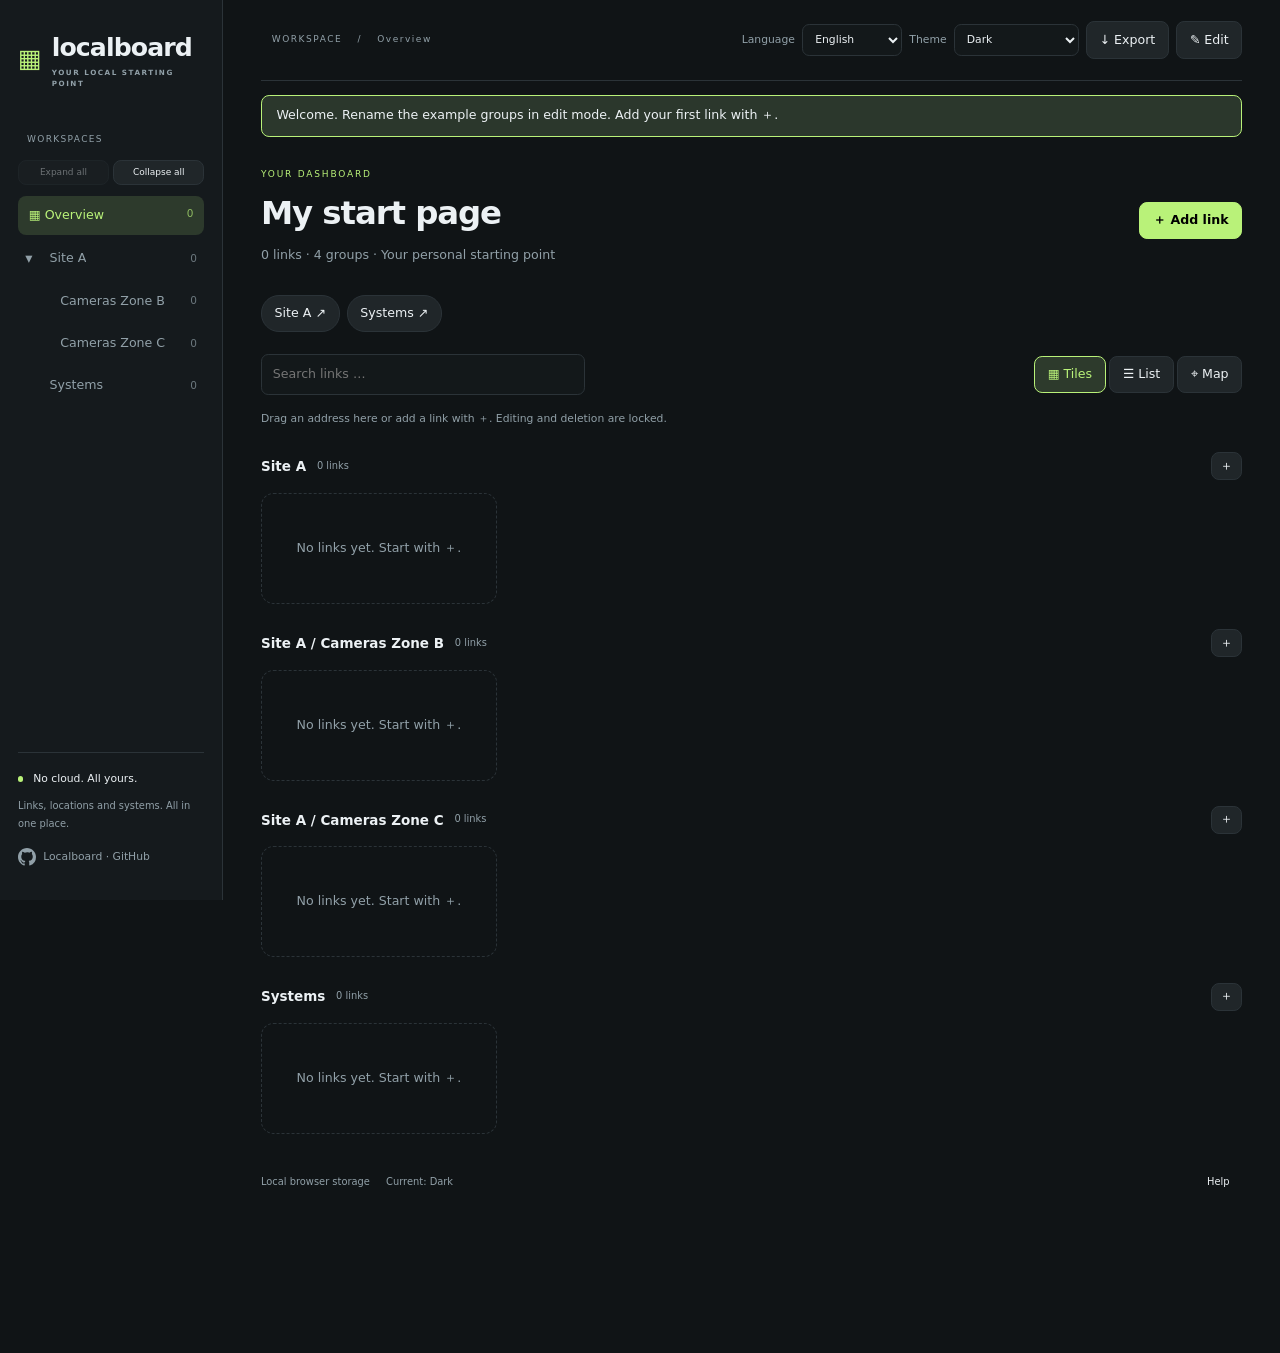
==== commit 2dedbcb6: "feat: default desktop dashboard to 90 percent scale Apply CSS zoom at viewport widths of at least 10" ====
--- a/startpage.html
+++ b/startpage.html
@@ -41,9 +41,12 @@
 @media(max-width:500px){.settings-columns{grid-template-columns:1fr}.color-row{grid-template-columns:minmax(80px,1fr) 36px 94px;gap:6px}}
 
 /* Keep uploaded branding inside the sidebar without distorting its proportions. */
-.brand .custom-logo{display:block;width:100%;height:auto;max-height:110px;object-fit:contain;object-position:left center}.logo-preview{display:block;max-width:100%;max-height:110px;object-fit:contain}
+.brand .custom-logo{display:block;width:100%;height:auto;max-height:110px;object-fit:contain;object-position:center}.logo-preview{display:block;max-width:100%;max-height:110px;object-fit:contain}
 
 .github-project{display:inline-flex;align-items:center;gap:8px;padding:6px 0;color:var(--muted);font-size:12px}.github-project svg{flex:none}.github-project:hover,.github-project:focus-visible{color:var(--text);text-decoration:underline;text-underline-offset:3px}
+
+/* Compact desktop layout at normal browser zoom; retain readable mobile sizing. */
+@media screen and (min-width:1000px){html{zoom:.9}}
 </style></head>
 <body><aside><a id="brand" class="brand" href="#">▦ <span>localboard<small data-i18n="brandTag">DEIN LOKALER STARTPUNKT</small></span></a><button id="branding" class="edit-only wide" data-i18n="branding">Logo &amp; Layout</button><div class="side-label" data-i18n="workspaces">ARBEITSBEREICHE</div><div class="tree-tools"><button type="button" id="expandAll" data-i18n="expandAll">Alle aufklappen</button><button type="button" id="collapseAll" data-i18n="collapseAll">Alle zuklappen</button></div><nav id="tree"></nav><button id="newGroup" data-i18n="newGroupButton" class="edit-only wide">＋ Gruppe / Tab</button><div class="side-bottom"><span class="dot"></span> <span data-i18n="cloudFree">Ohne Cloud. Bei dir.</span><p data-i18n="sideNote">Links, Standorte und Systeme. Alles an einem Ort.</p><a class="github-project" href="https://github.com/bullipilot83/localboard" target="_blank" rel="noopener noreferrer" aria-label="Localboard · GitHub"><svg viewBox="0 0 16 16" width="20" height="20" fill="currentColor" aria-hidden="true" focusable="false"><path d="M8 0C3.58 0 0 3.58 0 8c0 3.54 2.29 6.53 5.47 7.59.4.07.55-.17.55-.38 0-.19-.01-.82-.01-1.49-2.01.37-2.53-.49-2.69-.94-.09-.23-.48-.94-.82-1.13-.28-.15-.68-.52-.01-.53.63-.01 1.08.58 1.23.82.72 1.21 1.87.87 2.33.66.07-.52.28-.87.51-1.07-1.78-.2-3.64-.89-3.64-3.95 0-.87.31-1.59.82-2.15-.08-.2-.36-1.02.08-2.12 0 0 .67-.21 2.2.82a7.65 7.65 0 0 1 2-.27c.68 0 1.36.09 2 .27 1.53-1.04 2.2-.82 2.2-.82.44 1.1.16 1.92.08 2.12.51.56.82 1.27.82 2.15 0 3.07-1.87 3.75-3.65 3.95.29.25.54.73.54 1.48 0 1.07-.01 1.93-.01 2.2 0 .21.15.46.55.38A8.01 8.01 0 0 0 16 8c0-4.42-3.58-8-8-8Z"/></svg><span>Localboard · GitHub</span></a></div></aside>
 <main><header><div class="breadcrumb"><span data-i18n="workspace">ARBEITSBEREICH</span> <span>/</span> <span id="crumb">Übersicht</span></div><div class="actions"><label class="language-control"><span data-i18n="language">Sprache</span><select id="language" data-i18n-label="language" aria-label="Sprache"></select></label><label class="language-control"><span data-i18n="themeMode">Darstellung</span><select id="themeMode" data-i18n-label="themeMode" aria-label="Darstellung"></select></label><button id="appearance" class="edit-only" data-i18n="appearance">Design</button><button id="export" data-i18n="exportButton">↓ Export</button><button id="import" data-i18n="importButton" class="edit-only">↑ Import</button><button id="lock">✎ Bearbeiten</button></div></header><div id="notice" role="status" hidden></div><section class="heading"><div><p class="eyebrow" data-i18n="dashboard">DEIN DASHBOARD</p><div class="title-row"><h1 id="title">Übersicht</h1><button id="editTitle" class="edit-only" data-i18n="editDashboardTitle">Titel bearbeiten</button></div><p id="subtitle"></p></div><button id="add" data-i18n="addLink" class="primary">＋ Link hinzufügen</button></section><div id="tabs" class="tabs"></div><div class="toolbar"><input id="search" data-i18n-placeholder="searchPlaceholder" data-i18n-label="searchLabel" type="search" placeholder="Links durchsuchen …" aria-label="Links durchsuchen"><div class="views"><button data-view="grid" data-i18n="grid">▦ Kacheln</button><button data-view="list" data-i18n="list">☰ Liste</button><button data-view="map" data-i18n="map">⌖ Karte</button></div><button id="groupEdit" data-i18n="editGroup" class="edit-only">Gruppe bearbeiten</button><button id="background" data-i18n="mapImage" class="edit-only">Kartenbild</button></div><p id="hint" class="hint"></p><div id="content"></div><footer><div class="footer-status"><span id="storage">Lokaler Browserspeicher</span><span id="themeStatus" aria-live="polite"></span></div><button id="help" data-i18n="help">Hinweise</button></footer></main>
